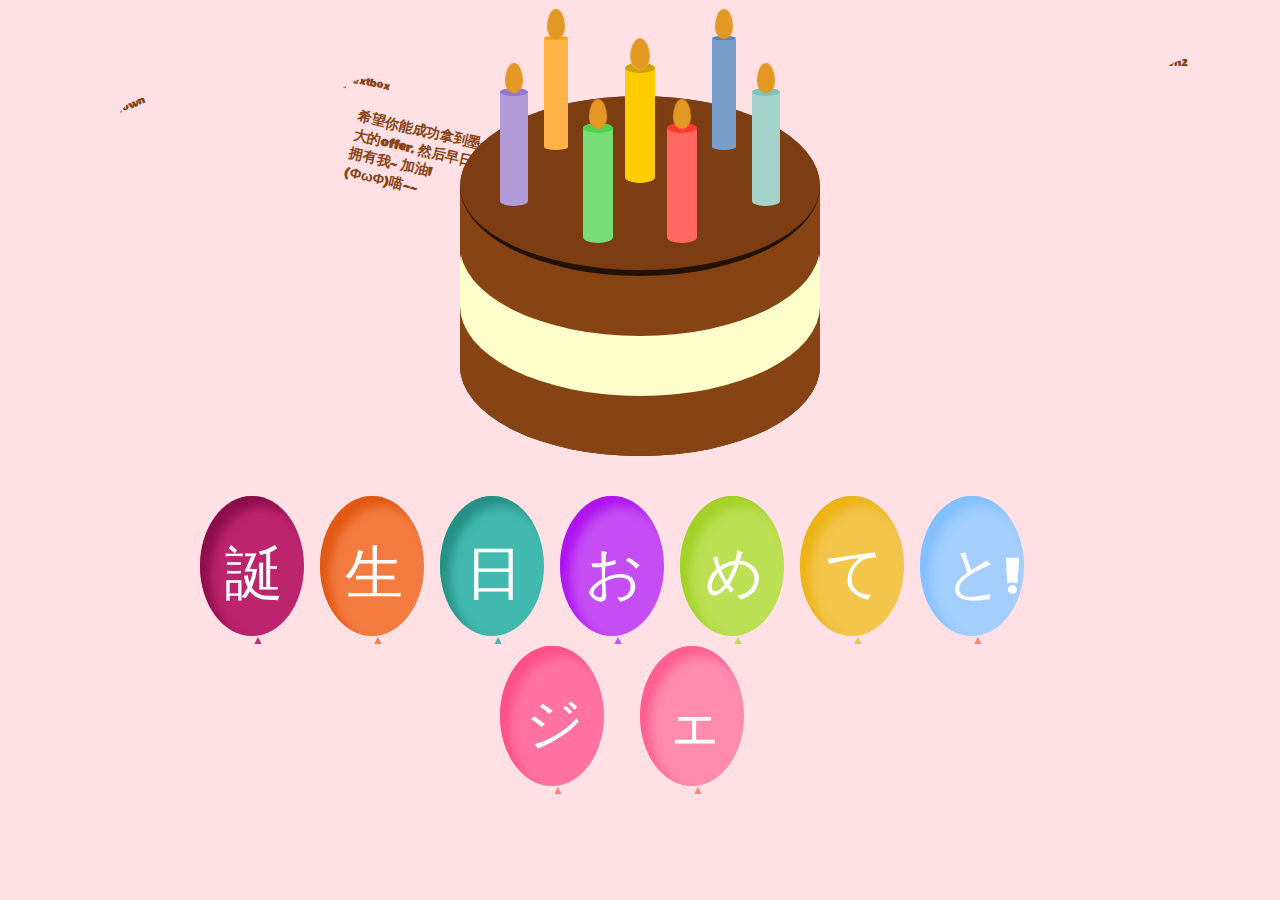
==== index.html @ 7bb0772f "1st" ====
<!DOCTYPE html>
<html >
<head>
  <meta charset="UTF-8">
  <title>Happy Birthday !!! </title>
    
</head>

<body>
  <html __fvdsurfcanyoninserted="1" class=" clickberry-extension clickberry-extension-standalone clickberry-extension clickberry-extension-standalone clickberry-extension clickberry-extension-standalone"><head>
        <meta charset="UTF-8">
        <style>
            /* If you can't see it just hit space in here*/
            body {
                font-family:'Wendy One', sans-serif;
            }
            
            body {
  background-image: -webkit-gradient(radial, 50% 50%, 0, 50% 50%, 100, color-stop(0%, #374566), color-stop(100%, #010203));
  background-image: -webkit-radial-gradient(#374566, #010203);
  background-image: -moz-radial-gradient(#374566, #010203);
  background-image: -o-radial-gradient(#374566, #010203);
  background-image: radial-gradient(#374566, #010203);
}
            span {
                text-transform: uppercase;
            }
            .containers {
                position: relative;
                text-align: center;
                color: black;
            }

            .image { 
               
              position: relative;  
            }

            h3 { 
               position: absolute;
               z-index: 6; 
               top: 10px; 
               left: 350px; 
               width: 10%; 
               -ms-transform: rotate(13deg);
               -webkit-transform: rotate(13deg);
               transform: rotate(13deg);
            }


            .diamond, .dia {
            position: absolute;
                margin: 0 auto;
                transform-origin: 50% 50%;
                overflow: hidden;
                width: 300px;
                height: 300px;
            }
            .diamond {
                position: absolute;
                z-index: 7;
                transform: rotate(45deg) translateY(-25px) translateX(-25px);
                top: 200px;
                left:1100px;
            }
            .diamond .dia {
                position: absolute;
                width: 380px;
                 height: 380px;
                transform: rotate(-45deg);
            }
            .diamond img {
                position: absolute;
                width: 100%;
                height: auto;
                bottom: -10px;
            }


            .container {
                width: 900px;
                height: 420px;
                padding: 10px;
                margin: 0 auto;
                position: relative;
            }
            .balloon {
                width: 738px;
                margin: 0;
                padding-top: 30px;
                position: relative;
            }
            .balloon > div {
                width: 104px;
                height: 140px;
                background: rgba(182, 15, 97, 0.9);
                border-radius: 0;
                border-radius: 80% 80% 80% 80%;
                margin: 0 auto;
                position: absolute;
                padding: 10px;
                box-shadow: inset 17px 7px 10px rgba(182, 15, 97, 0.9);
                -webkit-transform-origin: bottom center;
            }
            .balloon > div:nth-child(1) {
                background: rgba(182, 15, 97, 0.9);
                left: 0;
                box-shadow: inset 10px 10px 10px rgba(135, 11, 72, 0.9);
                -webkit-animation: balloon1 6s ease-in-out infinite;
                -moz-animation: balloon1 6s ease-in-out infinite;
                -o-animation: balloon1 6s ease-in-out infinite;
                animation: balloon1 6s ease-in-out infinite;
            }
            .balloon > div:nth-child(1):before {
                color: rgba(182, 15, 97, 0.9);
            }
            .balloon > div:nth-child(2) {
                background: rgba(242, 112, 45, 0.9);
                left: 120px;
                box-shadow: inset 10px 10px 10px rgba(222, 85, 14, 0.9);
                -webkit-animation: balloon2 6s ease-in-out infinite;
                -moz-animation: balloon2 6s ease-in-out infinite;
                -o-animation: balloon2 6s ease-in-out infinite;
                animation: balloon2 6s ease-in-out infinite;
            }
            .balloon > div:nth-child(2):before {
                color: rgba(242, 112, 45, 0.9);
            }
            .balloon > div:nth-child(3) {
                background: rgba(45, 181, 167, 0.9);
                left: 240px;
                box-shadow: inset 10px 10px 10px rgba(35, 140, 129, 0.9);
                -webkit-animation: balloon4 6s ease-in-out infinite;
                -moz-animation: balloon4 6s ease-in-out infinite;
                -o-animation: balloon4 6s ease-in-out infinite;
                animation: balloon4 6s ease-in-out infinite;
            }
            .balloon > div:nth-child(3):before {
                color: rgba(45, 181, 167, 0.9);
            }
            .balloon > div:nth-child(4) {
                background: rgba(190, 61, 244, 0.9);
                left: 360px;
                box-shadow: inset 10px 10px 10px rgba(173, 14, 240, 0.9);
                -webkit-animation: balloon1 5s ease-in-out infinite;
                -moz-animation: balloon1 5s ease-in-out infinite;
                -o-animation: balloon1 5s ease-in-out infinite;
                animation: balloon1 5s ease-in-out infinite;
            }
            .balloon > div:nth-child(4):before {
                color: rgba(190, 61, 244, 0.9);
            }
            .balloon > div:nth-child(5) {
                background: rgba(180, 224, 67, 0.9);
                left: 480px;
                box-shadow: inset 10px 10px 10px rgba(158, 206, 34, 0.9);
                -webkit-animation: balloon3 5s ease-in-out infinite;
                -moz-animation: balloon3 5s ease-in-out infinite;
                -o-animation: balloon3 5s ease-in-out infinite;
                animation: balloon3 5s ease-in-out infinite;
            }
            .balloon > div:nth-child(5):before {
                color: rgba(180, 224, 67, 0.9);
            }
            .balloon > div:nth-child(6) {
                background: rgba(242, 194, 58, 0.9);
                left: 600px;
                box-shadow: inset 10px 10px 10px rgba(234, 177, 15, 0.9);
                -webkit-animation: balloon2 3s ease-in-out infinite;
                -moz-animation: balloon2 3s ease-in-out infinite;
                -o-animation: balloon2 3s ease-in-out infinite;
                animation: balloon2 3s ease-in-out infinite;
            }
            .balloon > div:nth-child(6):before {
                color: rgba(242, 194, 58, 0.9);
            }
            
            .balloon > div:nth-child(7) {
                background: rgba(153, 204, 255, 0.9);
                left: 720px;
                box-shadow: inset 10px 10px 10px rgba(128, 191, 255, 0.9);
                -webkit-animation: balloon1 4s ease-in-out infinite;
                -moz-animation: balloon1 4s ease-in-out infinite;
                -o-animation: balloon1 4s ease-in-out infinite;
                animation: balloon1 4s ease-in-out infinite;
            }
            .balloon > div:nth-child(7):before {
                color: rgba(239, 124, 98, 0.9);
            }
            .balloon > div:nth-child(8) {
                background: rgba(255, 102, 153, 0.9);
                left: 300px;
                top: 180px;
                box-shadow: inset 10px 10px 10px rgba(255, 77, 136, 0.9);
                -webkit-animation: balloon2 6s ease-in-out infinite;
                -moz-animation: balloon2 6s ease-in-out infinite;
                -o-animation: balloon2 6s ease-in-out infinite;
                animation: balloon2 6s ease-in-out infinite;
            }
            .balloon > div:nth-child(8):before {
                color: rgba(239, 124, 98, 0.9);
            }
            .balloon > div:nth-child(9) {
                background: rgba(255, 102, 153, 0.7);
                left: 440px;
                top: 180px;
                box-shadow: inset 10px 10px 10px rgba(255, 77, 136, 0.7);
                -webkit-animation: balloon5 4s ease-in-out infinite;
                -moz-animation: balloon5 4s ease-in-out infinite;
                -o-animation: balloon5 4s ease-in-out infinite;
                animation: balloon5 4s ease-in-out infinite;
            }
            .balloon > div:nth-child(9):before {
                color: rgba(239, 124, 98, 0.9);
            }
            

            .balloon > div:before {
                color: rgba(182, 15, 97, 0.9);
                position: absolute;
                bottom: -11px;
                left: 52px;
                content:"▲";
                font-size: 1em;
            }
            span {
                font-size: 4.8em;
                color: white;
                position: relative;
                top: 30px;
                left: 50%;
                margin-left: -27px;
            }
            /*BALLOON 1 4*/
            @-webkit-keyframes balloon1 {
                0%, 100% {
                    -webkit-transform: translateY(0) rotate(-6deg);
                }
                50% {
                    -webkit-transform: translateY(-20px) rotate(8deg);
                }
            }
            @-moz-keyframes balloon1 {
                0%, 100% {
                    -moz-transform: translateY(0) rotate(-6deg);
                }
                50% {
                    -moz-transform: translateY(-20px) rotate(8deg);
                }
            }
            @-o-keyframes balloon1 {
                0%, 100% {
                    -o-transform: translateY(0) rotate(-6deg);
                }
                50% {
                    -o-transform: translateY(-20px) rotate(8deg);
                }
            }
            @keyframes balloon1 {
                0%, 100% {
                    transform: translateY(0) rotate(-6deg);
                }
                50% {
                    transform: translateY(-20px) rotate(8deg);
                }
            }
            /* BAllOON 2 5*/
            @-webkit-keyframes balloon2 {
                0%, 100% {
                    -webkit-transform: translateY(0) rotate(6eg);
                }
                50% {
                    -webkit-transform: translateY(-30px) rotate(-8deg);
                }
            }
            @-moz-keyframes balloon2 {
                0%, 100% {
                    -moz-transform: translateY(0) rotate(6deg);
                }
                50% {
                    -moz-transform: translateY(-30px) rotate(-8deg);
                }
            }
            @-o-keyframes balloon2 {
                0%, 100% {
                    -o-transform: translateY(0) rotate(6deg);
                }
                50% {
                    -o-transform: translateY(-30px) rotate(-8deg);
                }
            }
            @keyframes balloon2 {
                0%, 100% {
                    transform: translateY(0) rotate(6deg);
                }
                50% {
                    transform: translateY(-30px) rotate(-8deg);
                }
            }
            /* BAllOON 0*/
            @-webkit-keyframes balloon3 {
                0%, 100% {
                    -webkit-transform: translate(0, -10px) rotate(6eg);
                }
                50% {
                    -webkit-transform: translate(-20px, 30px) rotate(-8deg);
                }
            }
            @-moz-keyframes balloon3 {
                0%, 100% {
                    -moz-transform: translate(0, -10px) rotate(6eg);
                }
                50% {
                    -moz-transform: translate(-20px, 30px) rotate(-8deg);
                }
            }
            @-o-keyframes balloon3 {
                0%, 100% {
                    -o-transform: translate(0, -10px) rotate(6eg);
                }
                50% {
                    -o-transform: translate(-20px, 30px) rotate(-8deg);
                }
            }
            @keyframes balloon3 {
                0%, 100% {
                    transform: translate(0, -10px) rotate(6eg);
                }
                50% {
                    transform: translate(-20px, 30px) rotate(-8deg);
                }
            }
            /* BAllOON 3*/
            @-webkit-keyframes balloon4 {
                0%, 100% {
                    -webkit-transform: translate(10px, -10px) rotate(-8eg);
                }
                50% {
                    -webkit-transform: translate(-15px, 10px) rotate(10deg);
                }
            }
            @-moz-keyframes balloon4 {
                0%, 100% {
                    -moz-transform: translate(10px, -10px) rotate(-8eg);
                }
                50% {
                    -moz-transform: translate(-15px, 10px) rotate(10deg);
                }
            }
            @-o-keyframes balloon4 {
                0%, 100% {
                    -o-transform: translate(10px, -10px) rotate(-8eg);
                }
                50% {
                    -o-transform: translate(-15px, 10px) rotate(10deg);
                }
            }
            @keyframes balloon4 {
                0%, 100% {
                    transform: translate(10px, -10px) rotate(-8eg);
                }
                50% {
                    transform: translate(-15px, 10px) rotate(10deg);
                }
            }

            /* BAllOON 5*/
            @-webkit-keyframes balloon5 {
                0%, 100% {
                    -webkit-transform: translate(-10px, -20px) rotate(-8eg);
                }
                50% {
                    -webkit-transform: translate(-10px, 20px) rotate(10deg);
                }
            }
            @-moz-keyframes balloon5 {
                0%, 100% {
                    -moz-transform: translate(-10px, -20px) rotate(-8eg);
                }
                50% {
                    -moz-transform: translate(-10px, 20px) rotate(10deg);
                }
            }
            @-o-keyframes balloon5 {
                0%, 100% {
                    -o-transform: translate(-10px, -20px) rotate(-8eg);
                }
                50% {
                    -o-transform: translate(-10px, 20px) rotate(10deg);
                }
            }
            @keyframes balloon5 {
                0%, 100% {
                    transform: translate(-10px, -20px) rotate(-8eg);
                }
                50% {
                    transform: translate(-10px, 20px) rotate(10deg);
                }
            }

            h1 {
                position: relative;
                top: 200px;
                text-align: center;
                color: white;
                font-size: 3.5em;
            }

        </style>
        <script>
            window.open = function() {};
            window.print = function() {};
            // Support hover state for mobile.
            if (false) {
                window.ontouchstart = function() {};
            }
        </script>
        <script type="text/javascript" src="chrome-extension://bfbmjmiodbnnpllbbbfblcplfjjepjdn/js/injected.js"></script>
        <meta content="clickberry-extension-here">
        <meta content="clickberry-extension-here">
        <style type="text/css"></style>
        <style type="text/css"></style>
    <style type="text/css"></style><style type="text/css"></style><script type="text/javascript" src="chrome-extension://bfbmjmiodbnnpllbbbfblcplfjjepjdn/js/injected.js"></script><meta content="clickberry-extension-here"></head>
    
    <body>
        <link href="https://fonts.googleapis.com/css?family=Wendy+One" rel="stylesheet" type="text/css">
        <link rel="stylesheet" href="css/style.css">
                 

        <div class="image">

            <img style='position:absolute; 
                float:left; 
                z-index:5;
                border-radius: 50px; 
                height: 130px; 
                width: 200px; 
                margin-top: -10px;    
                margin-left: 320px;
                -ms-transform: rotate(10deg);
                -webkit-transform: rotate(10deg);
                transform: rotate(10deg);
                clear: left;
                ' 
                src="https://4.bp.blogspot.com/-lcECEazKzSg/VtCMVc2HOEI/AAAAAAAAekw/YWyxjv2UZEQ/s1600/saying%2Bnothing.jpeg" 
                alt="textbox">

            <h3>希望你能成功拿到墨大的offer, 然后早日拥有我~ 加油! (ΦωΦ)喵~~</h3>

        </div>


        <td style="position:relative;">

        <img style='float:right; 
                    position:absolute; 
                    /*border: 1px solid #ddd; */
                    border-radius: 128px; 
                    z-index:1;
                    height: 110px; 
                    width: 110px;
                    margin-top: -7px; 
                    margin-left: 110px;
                    -ms-transform: rotate(-20deg);
                    -webkit-transform: rotate(-20deg);
                    transform: rotate(-20deg);
                    clear: left;' 
                    src="http://bpic.588ku.com/element_origin_min_pic/16/06/13/22575ec4ac29b09.jpg" 
                    alt="crown">
        <img style='position:absolute; 
                    float:right; 
                    /*border: 1px solid #ddd; */
                    z-index:2;
                    border-radius: 128px; 
                    height: 250px; 
                    width: 250px; 
                    margin-top:60px;
                    margin-left: 110px;
                    -ms-transform: rotate(-30deg);
                    -webkit-transform: rotate(-30deg);
                    transform: rotate(-30deg);
                    clear: left;' 
                    src="https://i.pinimg.com/736x/05/91/fd/0591fdd8374b00d310d11d87c6150f88--excited-cat-beautiful-love.jpg" 
                    alt="cat1">

                    <img style='position:absolute; 
                        float:right; 
                        /*border: 1px solid #ddd; */                
                        border-radius: 128px; 
                        height: 150px; 
                        width: 150px; 
                        margin-top:-40px;
                        margin-left: 1130px;
                        clear: left;' 
                        src="http://img2.3png.com/f3f0940ca6dee9fcf8c673d49ffd4411321f.png" 
                        alt="crown2">
                    
        </td>

        <div class="part">
            <div class="diamond">
              <div class="dia">
                <img img style='position:absolute; 
                    float:left; 
                    /*border: 1px solid #ddd; */
                    z-index:3;
                    /*border-radius: 225px; */
                    /*height: 350px; 
                    width: 200px; */
                    /*margin-left: 100px;*/
                    /*-ms-transform: rotate(10deg);
                    -webkit-transform: rotate(10deg);
                    transform: rotate(10deg);*/
                    clear: left;
                    ' 
                    src="https://scontent-syd2-1.xx.fbcdn.net/v/t1.0-9/12924615_935450993237753_641711211105157154_n.jpg?oh=2b2a4ce96ff1579ea4700cb71c01c575&oe=5AA2719A" 
                    alt="jen1" width="320" height="316" />
              </div>
            </div>
        </div>

        <div class="pyro">
            <div class="before"></div>
            <div class="after"></div>
        </div>
        
        <div class='cake'>
            <div class='candles'></div>
        </div>
        
        <div class="container">
            <div class="balloon">
                <div><span>誕</span>
                </div>
                <div><span>生</span>
                </div>
                <div><span>日</span>
                </div>
                <div><span>お</span>
                </div>
                <div><span>め</span>
                </div>
                <div><span>て</span>
                </div>
                <div><span>と!</span>
                </div>
                <div><span>ジ</span>
                </div>
                <div><span>ェ</span>
                </div>
            </div>

        </div>
        <script>
            
        </script>
        <script>
            if (document.location.search.match(/type=embed/gi)) {
                window.parent.postMessage('resize', "*");
            }
        </script>
    
        <embed src="bg.mp3" autostart="true" loop="true" hidden="true">

</body></html>
  
  
</body>
</html>
---- css/style.css ----
body {
  margin: 0;
  padding: 0;
  background: #000;
  overflow: hidden;
}

.pyro > .before, .pyro > .after {
  position: absolute;
  width: 5px;
  height: 5px;
  border-radius: 50%;
  box-shadow: 0 0 #fff, 0 0 #fff, 0 0 #fff, 0 0 #fff, 0 0 #fff, 0 0 #fff, 0 0 #fff, 0 0 #fff, 0 0 #fff, 0 0 #fff, 0 0 #fff, 0 0 #fff, 0 0 #fff, 0 0 #fff, 0 0 #fff, 0 0 #fff, 0 0 #fff, 0 0 #fff, 0 0 #fff, 0 0 #fff, 0 0 #fff, 0 0 #fff, 0 0 #fff, 0 0 #fff, 0 0 #fff, 0 0 #fff, 0 0 #fff, 0 0 #fff, 0 0 #fff, 0 0 #fff, 0 0 #fff, 0 0 #fff, 0 0 #fff, 0 0 #fff, 0 0 #fff, 0 0 #fff, 0 0 #fff, 0 0 #fff, 0 0 #fff, 0 0 #fff, 0 0 #fff, 0 0 #fff, 0 0 #fff, 0 0 #fff, 0 0 #fff, 0 0 #fff, 0 0 #fff, 0 0 #fff, 0 0 #fff, 0 0 #fff, 0 0 #fff;
  -moz-animation: 1s bang ease-out infinite backwards, 1s gravity ease-in infinite backwards, 5s position linear infinite backwards;
  -webkit-animation: 1s bang ease-out infinite backwards, 1s gravity ease-in infinite backwards, 5s position linear infinite backwards;
  -o-animation: 1s bang ease-out infinite backwards, 1s gravity ease-in infinite backwards, 5s position linear infinite backwards;
  -ms-animation: 1s bang ease-out infinite backwards, 1s gravity ease-in infinite backwards, 5s position linear infinite backwards;
  animation: 1s bang ease-out infinite backwards, 1s gravity ease-in infinite backwards, 5s position linear infinite backwards;
}

.pyro > .after {
  -moz-animation-delay: 1.25s, 1.25s, 1.25s;
  -webkit-animation-delay: 1.25s, 1.25s, 1.25s;
  -o-animation-delay: 1.25s, 1.25s, 1.25s;
  -ms-animation-delay: 1.25s, 1.25s, 1.25s;
  animation-delay: 1.25s, 1.25s, 1.25s;
  -moz-animation-duration: 1.25s, 1.25s, 6.25s;
  -webkit-animation-duration: 1.25s, 1.25s, 6.25s;
  -o-animation-duration: 1.25s, 1.25s, 6.25s;
  -ms-animation-duration: 1.25s, 1.25s, 6.25s;
  animation-duration: 1.25s, 1.25s, 6.25s;
}

@-webkit-keyframes bang {
  to {
    box-shadow: -202px -75.66667px #00ffd0, -25px -238.66667px #e100ff, 119px -294.66667px #00ccff, -228px -2.66667px #00ff2f, -32px -168.66667px #ccff00, 53px 70.33333px #91ff00, -141px -100.66667px #00ff4d, -106px -32.66667px #0037ff, 145px -255.66667px #fff700, 179px -166.66667px #00ffaa, 225px -28.66667px #73ff00, -102px -151.66667px #2200ff, -164px -322.66667px #00ff09, 24px -354.66667px #00ffb7, 80px -134.66667px #11ff00, -169px -231.66667px #ff00bb, 129px -396.66667px #ffdd00, -212px -388.66667px #0059ff, -122px -52.66667px #f2ff00, 213px -80.66667px #1100ff, -73px 82.33333px #7300ff, 41px -384.66667px #dd00ff, -34px -38.66667px #002bff, -248px -133.66667px #1500ff, -218px -275.66667px #c8ff00, 213px -220.66667px #ff0062, -188px -362.66667px #ff00f2, 106px -268.66667px #ff0088, 25px 44.33333px #ff9900, 32px -70.66667px #00ff77, -109px -156.66667px #33ff00, -176px -337.66667px #44ff00, -43px -230.66667px #2600ff, -198px -12.66667px #0037ff, -94px -170.66667px #ff0022, 21px -181.66667px #7700ff, 67px 42.33333px #00ff3c, 158px 0.33333px #ff6f00, -58px -228.66667px #ff002f, -61px -287.66667px #009dff, 230px 55.33333px #ff0037, -131px -124.66667px #c8ff00, 147px -385.66667px #00ff84, 50px -286.66667px #0095ff, -240px 9.33333px #008cff, -220px -373.66667px #9900ff, 164px 29.33333px #a200ff, -130px -232.66667px #b700ff, 8px -281.66667px #0400ff, 78px -275.66667px #00ff2b, 161px -42.66667px #4d00ff;
  }
}
@-moz-keyframes bang {
  to {
    box-shadow: -202px -75.66667px #00ffd0, -25px -238.66667px #e100ff, 119px -294.66667px #00ccff, -228px -2.66667px #00ff2f, -32px -168.66667px #ccff00, 53px 70.33333px #91ff00, -141px -100.66667px #00ff4d, -106px -32.66667px #0037ff, 145px -255.66667px #fff700, 179px -166.66667px #00ffaa, 225px -28.66667px #73ff00, -102px -151.66667px #2200ff, -164px -322.66667px #00ff09, 24px -354.66667px #00ffb7, 80px -134.66667px #11ff00, -169px -231.66667px #ff00bb, 129px -396.66667px #ffdd00, -212px -388.66667px #0059ff, -122px -52.66667px #f2ff00, 213px -80.66667px #1100ff, -73px 82.33333px #7300ff, 41px -384.66667px #dd00ff, -34px -38.66667px #002bff, -248px -133.66667px #1500ff, -218px -275.66667px #c8ff00, 213px -220.66667px #ff0062, -188px -362.66667px #ff00f2, 106px -268.66667px #ff0088, 25px 44.33333px #ff9900, 32px -70.66667px #00ff77, -109px -156.66667px #33ff00, -176px -337.66667px #44ff00, -43px -230.66667px #2600ff, -198px -12.66667px #0037ff, -94px -170.66667px #ff0022, 21px -181.66667px #7700ff, 67px 42.33333px #00ff3c, 158px 0.33333px #ff6f00, -58px -228.66667px #ff002f, -61px -287.66667px #009dff, 230px 55.33333px #ff0037, -131px -124.66667px #c8ff00, 147px -385.66667px #00ff84, 50px -286.66667px #0095ff, -240px 9.33333px #008cff, -220px -373.66667px #9900ff, 164px 29.33333px #a200ff, -130px -232.66667px #b700ff, 8px -281.66667px #0400ff, 78px -275.66667px #00ff2b, 161px -42.66667px #4d00ff;
  }
}
@-o-keyframes bang {
  to {
    box-shadow: -202px -75.66667px #00ffd0, -25px -238.66667px #e100ff, 119px -294.66667px #00ccff, -228px -2.66667px #00ff2f, -32px -168.66667px #ccff00, 53px 70.33333px #91ff00, -141px -100.66667px #00ff4d, -106px -32.66667px #0037ff, 145px -255.66667px #fff700, 179px -166.66667px #00ffaa, 225px -28.66667px #73ff00, -102px -151.66667px #2200ff, -164px -322.66667px #00ff09, 24px -354.66667px #00ffb7, 80px -134.66667px #11ff00, -169px -231.66667px #ff00bb, 129px -396.66667px #ffdd00, -212px -388.66667px #0059ff, -122px -52.66667px #f2ff00, 213px -80.66667px #1100ff, -73px 82.33333px #7300ff, 41px -384.66667px #dd00ff, -34px -38.66667px #002bff, -248px -133.66667px #1500ff, -218px -275.66667px #c8ff00, 213px -220.66667px #ff0062, -188px -362.66667px #ff00f2, 106px -268.66667px #ff0088, 25px 44.33333px #ff9900, 32px -70.66667px #00ff77, -109px -156.66667px #33ff00, -176px -337.66667px #44ff00, -43px -230.66667px #2600ff, -198px -12.66667px #0037ff, -94px -170.66667px #ff0022, 21px -181.66667px #7700ff, 67px 42.33333px #00ff3c, 158px 0.33333px #ff6f00, -58px -228.66667px #ff002f, -61px -287.66667px #009dff, 230px 55.33333px #ff0037, -131px -124.66667px #c8ff00, 147px -385.66667px #00ff84, 50px -286.66667px #0095ff, -240px 9.33333px #008cff, -220px -373.66667px #9900ff, 164px 29.33333px #a200ff, -130px -232.66667px #b700ff, 8px -281.66667px #0400ff, 78px -275.66667px #00ff2b, 161px -42.66667px #4d00ff;
  }
}
@-ms-keyframes bang {
  to {
    box-shadow: -202px -75.66667px #00ffd0, -25px -238.66667px #e100ff, 119px -294.66667px #00ccff, -228px -2.66667px #00ff2f, -32px -168.66667px #ccff00, 53px 70.33333px #91ff00, -141px -100.66667px #00ff4d, -106px -32.66667px #0037ff, 145px -255.66667px #fff700, 179px -166.66667px #00ffaa, 225px -28.66667px #73ff00, -102px -151.66667px #2200ff, -164px -322.66667px #00ff09, 24px -354.66667px #00ffb7, 80px -134.66667px #11ff00, -169px -231.66667px #ff00bb, 129px -396.66667px #ffdd00, -212px -388.66667px #0059ff, -122px -52.66667px #f2ff00, 213px -80.66667px #1100ff, -73px 82.33333px #7300ff, 41px -384.66667px #dd00ff, -34px -38.66667px #002bff, -248px -133.66667px #1500ff, -218px -275.66667px #c8ff00, 213px -220.66667px #ff0062, -188px -362.66667px #ff00f2, 106px -268.66667px #ff0088, 25px 44.33333px #ff9900, 32px -70.66667px #00ff77, -109px -156.66667px #33ff00, -176px -337.66667px #44ff00, -43px -230.66667px #2600ff, -198px -12.66667px #0037ff, -94px -170.66667px #ff0022, 21px -181.66667px #7700ff, 67px 42.33333px #00ff3c, 158px 0.33333px #ff6f00, -58px -228.66667px #ff002f, -61px -287.66667px #009dff, 230px 55.33333px #ff0037, -131px -124.66667px #c8ff00, 147px -385.66667px #00ff84, 50px -286.66667px #0095ff, -240px 9.33333px #008cff, -220px -373.66667px #9900ff, 164px 29.33333px #a200ff, -130px -232.66667px #b700ff, 8px -281.66667px #0400ff, 78px -275.66667px #00ff2b, 161px -42.66667px #4d00ff;
  }
}
@keyframes bang {
  to {
    box-shadow: -202px -75.66667px #00ffd0, -25px -238.66667px #e100ff, 119px -294.66667px #00ccff, -228px -2.66667px #00ff2f, -32px -168.66667px #ccff00, 53px 70.33333px #91ff00, -141px -100.66667px #00ff4d, -106px -32.66667px #0037ff, 145px -255.66667px #fff700, 179px -166.66667px #00ffaa, 225px -28.66667px #73ff00, -102px -151.66667px #2200ff, -164px -322.66667px #00ff09, 24px -354.66667px #00ffb7, 80px -134.66667px #11ff00, -169px -231.66667px #ff00bb, 129px -396.66667px #ffdd00, -212px -388.66667px #0059ff, -122px -52.66667px #f2ff00, 213px -80.66667px #1100ff, -73px 82.33333px #7300ff, 41px -384.66667px #dd00ff, -34px -38.66667px #002bff, -248px -133.66667px #1500ff, -218px -275.66667px #c8ff00, 213px -220.66667px #ff0062, -188px -362.66667px #ff00f2, 106px -268.66667px #ff0088, 25px 44.33333px #ff9900, 32px -70.66667px #00ff77, -109px -156.66667px #33ff00, -176px -337.66667px #44ff00, -43px -230.66667px #2600ff, -198px -12.66667px #0037ff, -94px -170.66667px #ff0022, 21px -181.66667px #7700ff, 67px 42.33333px #00ff3c, 158px 0.33333px #ff6f00, -58px -228.66667px #ff002f, -61px -287.66667px #009dff, 230px 55.33333px #ff0037, -131px -124.66667px #c8ff00, 147px -385.66667px #00ff84, 50px -286.66667px #0095ff, -240px 9.33333px #008cff, -220px -373.66667px #9900ff, 164px 29.33333px #a200ff, -130px -232.66667px #b700ff, 8px -281.66667px #0400ff, 78px -275.66667px #00ff2b, 161px -42.66667px #4d00ff;
  }
}
@-webkit-keyframes gravity {
  to {
    transform: translateY(200px);
    -moz-transform: translateY(200px);
    -webkit-transform: translateY(200px);
    -o-transform: translateY(200px);
    -ms-transform: translateY(200px);
    opacity: 0;
  }
}
@-moz-keyframes gravity {
  to {
    transform: translateY(200px);
    -moz-transform: translateY(200px);
    -webkit-transform: translateY(200px);
    -o-transform: translateY(200px);
    -ms-transform: translateY(200px);
    opacity: 0;
  }
}
@-o-keyframes gravity {
  to {
    transform: translateY(200px);
    -moz-transform: translateY(200px);
    -webkit-transform: translateY(200px);
    -o-transform: translateY(200px);
    -ms-transform: translateY(200px);
    opacity: 0;
  }
}
@-ms-keyframes gravity {
  to {
    transform: translateY(200px);
    -moz-transform: translateY(200px);
    -webkit-transform: translateY(200px);
    -o-transform: translateY(200px);
    -ms-transform: translateY(200px);
    opacity: 0;
  }
}
@keyframes gravity {
  to {
    transform: translateY(200px);
    -moz-transform: translateY(200px);
    -webkit-transform: translateY(200px);
    -o-transform: translateY(200px);
    -ms-transform: translateY(200px);
    opacity: 0;
  }
}
@-webkit-keyframes position {
  0%, 19.9% {
    margin-top: 10%;
    margin-left: 40%;
  }
  20%, 39.9% {
    margin-top: 40%;
    margin-left: 30%;
  }
  40%, 59.9% {
    margin-top: 20%;
    margin-left: 70%;
  }
  60%, 79.9% {
    margin-top: 30%;
    margin-left: 20%;
  }
  80%, 99.9% {
    margin-top: 30%;
    margin-left: 80%;
  }
}
@-moz-keyframes position {
  0%, 19.9% {
    margin-top: 10%;
    margin-left: 40%;
  }
  20%, 39.9% {
    margin-top: 40%;
    margin-left: 30%;
  }
  40%, 59.9% {
    margin-top: 20%;
    margin-left: 70%;
  }
  60%, 79.9% {
    margin-top: 30%;
    margin-left: 20%;
  }
  80%, 99.9% {
    margin-top: 30%;
    margin-left: 80%;
  }
}
@-o-keyframes position {
  0%, 19.9% {
    margin-top: 10%;
    margin-left: 40%;
  }
  20%, 39.9% {
    margin-top: 40%;
    margin-left: 30%;
  }
  40%, 59.9% {
    margin-top: 20%;
    margin-left: 70%;
  }
  60%, 79.9% {
    margin-top: 30%;
    margin-left: 20%;
  }
  80%, 99.9% {
    margin-top: 30%;
    margin-left: 80%;
  }
}
@-ms-keyframes position {
  0%, 19.9% {
    margin-top: 10%;
    margin-left: 40%;
  }
  20%, 39.9% {
    margin-top: 40%;
    margin-left: 30%;
  }
  40%, 59.9% {
    margin-top: 20%;
    margin-left: 70%;
  }
  60%, 79.9% {
    margin-top: 30%;
    margin-left: 20%;
  }
  80%, 99.9% {
    margin-top: 30%;
    margin-left: 80%;
  }
}
@keyframes position {
  0%, 19.9% {
    margin-top: 10%;
    margin-left: 40%;
  }
  20%, 39.9% {
    margin-top: 40%;
    margin-left: 30%;
  }
  40%, 59.9% {
    margin-top: 20%;
    margin-left: 70%;
  }
  60%, 79.9% {
    margin-top: 30%;
    margin-left: 20%;
  }
  80%, 99.9% {
    margin-top: 30%;
    margin-left: 80%;
  }
}






@-webkit-keyframes flames {
  0% {
    height: 2.2em;
    -webkit-transform: rotate(0.5deg);
            transform: rotate(0.5deg);
    opacity: 0.8;
  }
  100% {
    height: 2.5em;
    -webkit-transform: rotate(-0.5deg);
            transform: rotate(-0.5deg);
    border-radius: 50% / 30%;
    border-top-right-radius: 50% 60%;
    border-top-left-radius: 50% 60%;
    opacity: 1;
  }
}
@keyframes flames {
  0% {
    height: 2.2em;
    -webkit-transform: rotate(0.5deg);
            transform: rotate(0.5deg);
    opacity: 0.8;
  }
  100% {
    height: 2.5em;
    -webkit-transform: rotate(-0.5deg);
            transform: rotate(-0.5deg);
    border-radius: 50% / 30%;
    border-top-right-radius: 50% 60%;
    border-top-left-radius: 50% 60%;
    opacity: 1;
  }
}
@-webkit-keyframes candles {
  0% {
    height: 10em;
    border-radius: 50% / 5%;
  }
  100% {
    height: 2em;
    border-radius: 50% / 25%;
  }
}
@keyframes candles {
  0% {
    height: 10em;
    border-radius: 50% / 5%;
  }
  100% {
    height: 2em;
    border-radius: 50% / 25%;
  }
}
*,
*::before,
*::after {
  box-sizing: border-box;
}

body {
  background: #ffe0e5;
  color: #864313;
  font-size: 12px;
}

p {
  text-align: center;
  padding: 2em;
  font-size: 16px;
}

a {
  color: inherit;
  background: #ffffcc;
  text-decoration: none;
}

.cake {
  height: 30em;
  width: 30em;
  margin: 8em auto 0;
  position: relative;
  border-radius: 100% / 50%;
  background: #7b3d11;
  border-bottom: 0.25em solid #2d1606;
}
.cake::before {
  content: '';
  position: absolute;
  top: 0;
  left: 0;
  right: 0;
  bottom: 0;
  height: 15em;
  border-radius: 50%;
  background: #7b3d11;
  border-bottom: 0.5em solid #221105;
  z-index: 10;
}
.cake::after {
  content: '';
  position: absolute;
  top: 5em;
  left: 0;
  right: 0;
  bottom: 0;
  height: 15em;
  border-radius: 50%;
  border-top-right-radius: 25%;
  border-top-left-radius: 25%;
  background: #864313;
  box-shadow: 0 5em 0 #ffffcc, 0 10em 0 #864313;
}

.candles {
  z-index: 20;
  position: absolute;
  padding: 0;
  margin: 0;
  height: 10em;
  width: 2.5em;
  position: absolute;
  bottom: 22.5em;
  left: 0;
  right: 0;
  margin: 0 auto;
  border-radius: 50% / 5%;
  -webkit-animation: candles 10s 2s 2 alternate;
          animation: candles 10s 2s 2 alternate;
  background: #ffcc00;
  box-shadow: -3.5em 5em 0 0 #77DD77, 3.5em 5em 0 0 #FF6961, -7em -2.5em 0 -3px #FFB347, 7em -2.5em 0 -3px #779ECB, -10.5em 2em 0 -1px #B19CD9, 10.5em 2em 0 -1px #A5D3CA;
}
.candles::before {
  content: '';
  position: absolute;
  top: 0;
  left: 0;
  right: 0;
  bottom: 0;
  height: 10px;
  border-radius: 50%;
  background: #cca300;
  box-shadow: -3.5em 5em 0 0 #4ed34e, 3.5em 5em 0 0 #ff392e, -7em -2.5em 0 -3px #ff9e14, 7em -2.5em 0 -3px #5284bd, -10.5em 2em 0 -1px #9477cb, 10.5em 2em 0 -1px #83c2b6;
}
.candles::after {
  content: '';
  position: absolute;
  top: -2em;
  right: 0;
  left: 0;
  margin: auto;
  border-radius: 50% / 40%;
  border-top-right-radius: 50% 60%;
  border-top-left-radius: 50% 60%;
  background: #E29822;
  height: 2.5em;
  width: 1.5em;
  -webkit-animation: flames 0.75s infinite alternate;
          animation: flames 0.75s infinite alternate;
  box-shadow: 0 0 0 1px #e8ad4f, -3.5em 5em 1px 0 #E29822, 3.5em 5em 1px 0 #E29822, -7em -2.5em 1px 0 #E29822, 7em -2.5em 1px 0 #E29822, -10.5em 2em 1px 0 #E29822, 10.5em 2em 1px 0 #E29822;
}



.diamond, .dia {
  margin: 0 auto;
  transform-origin: 50% 50%;
  overflow: hidden;
  width: 200px;
  height: 200px;
}
.diamond {
  transform: rotate(45deg) translateY(-25px) translateX(-25px);
}
.diamond .dia {
  width: 280px;
  height: 280px;
  transform: rotate(-45deg);
}
.diamond img {
  width: 100%;
  height: auto;
}
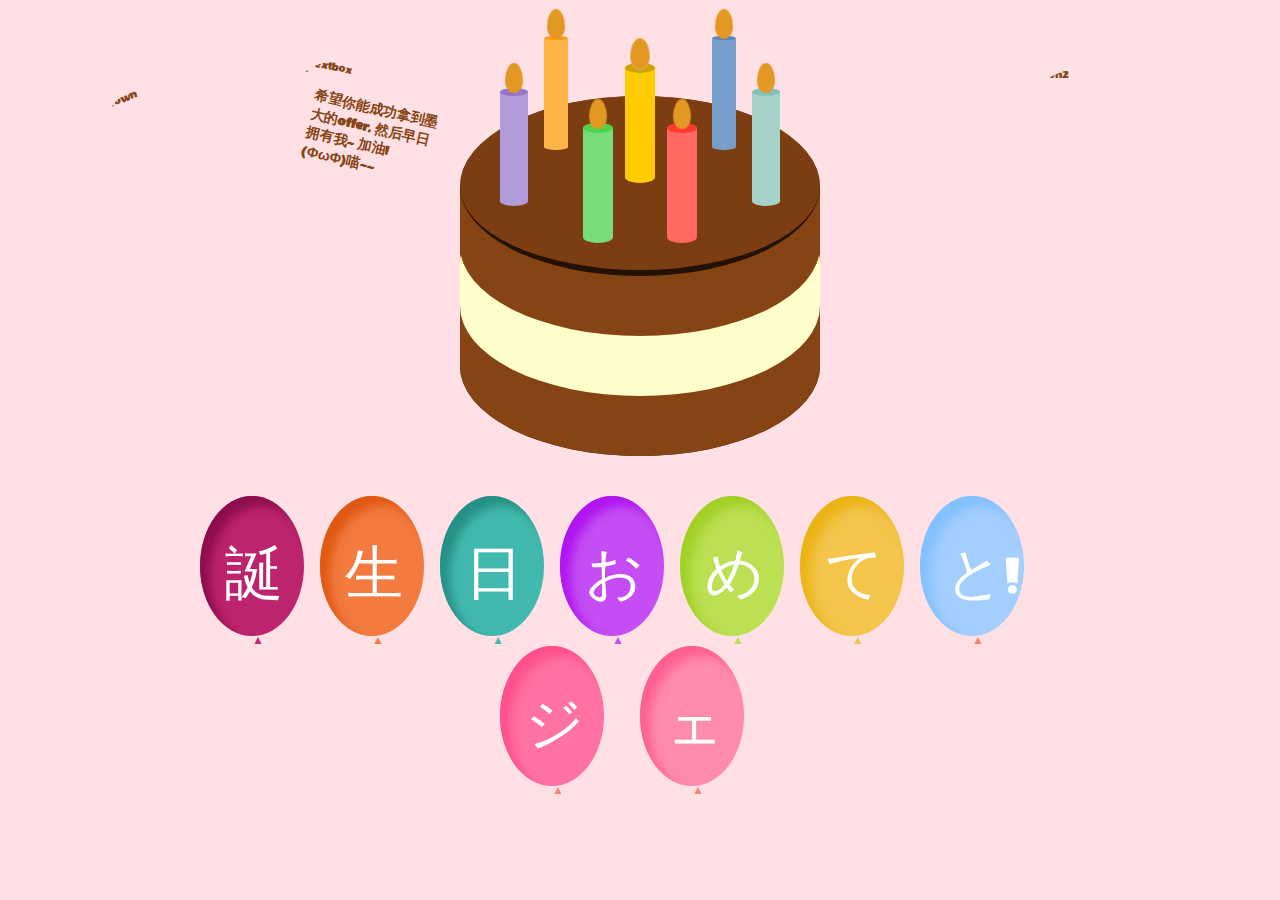
==== commit ffa4a7d9: "3rd" ====
--- a/index.html
+++ b/index.html
@@ -39,8 +39,8 @@
             h3 { 
                position: absolute;
                z-index: 6; 
-               top: 10px; 
-               left: 350px; 
+               top: -11px; 
+               left: 24%; 
                width: 10%; 
                -ms-transform: rotate(13deg);
                -webkit-transform: rotate(13deg);
@@ -60,8 +60,8 @@
                 position: absolute;
                 z-index: 7;
                 transform: rotate(45deg) translateY(-25px) translateX(-25px);
-                top: 200px;
-                left:1100px;
+                top: 25%;
+                left:77%;
             }
             .diamond .dia {
                 position: absolute;
@@ -435,8 +435,8 @@
                 border-radius: 50px; 
                 height: 130px; 
                 width: 200px; 
-                margin-top: -10px;    
-                margin-left: 320px;
+                margin-top: -2%;    
+                margin-left: 22%;
                 -ms-transform: rotate(10deg);
                 -webkit-transform: rotate(10deg);
                 transform: rotate(10deg);
@@ -459,14 +459,15 @@
                     z-index:1;
                     height: 110px; 
                     width: 110px;
-                    margin-top: -7px; 
-                    margin-left: 110px;
+                    margin-top: -1%; 
+                    margin-left: 8%;
                     -ms-transform: rotate(-20deg);
                     -webkit-transform: rotate(-20deg);
                     transform: rotate(-20deg);
                     clear: left;' 
                     src="http://bpic.588ku.com/element_origin_min_pic/16/06/13/22575ec4ac29b09.jpg" 
                     alt="crown">
+
         <img style='position:absolute; 
                     float:right; 
                     /*border: 1px solid #ddd; */
@@ -474,8 +475,8 @@
                     border-radius: 128px; 
                     height: 250px; 
                     width: 250px; 
-                    margin-top:60px;
-                    margin-left: 110px;
+                    margin-top: 4%;
+                    margin-left: 8%;
                     -ms-transform: rotate(-30deg);
                     -webkit-transform: rotate(-30deg);
                     transform: rotate(-30deg);
@@ -483,17 +484,17 @@
                     src="https://i.pinimg.com/736x/05/91/fd/0591fdd8374b00d310d11d87c6150f88--excited-cat-beautiful-love.jpg" 
                     alt="cat1">
 
-                    <img style='position:absolute; 
-                        float:right; 
-                        /*border: 1px solid #ddd; */                
-                        border-radius: 128px; 
-                        height: 150px; 
-                        width: 150px; 
-                        margin-top:-40px;
-                        margin-left: 1130px;
-                        clear: left;' 
-                        src="http://img2.3png.com/f3f0940ca6dee9fcf8c673d49ffd4411321f.png" 
-                        alt="crown2">
+        <img style='position:absolute; 
+                    float:right; 
+                    /*border: 1px solid #ddd; */                
+                    border-radius: 128px; 
+                    height: 150px; 
+                    width: 150px; 
+                    margin-top:-2.2%;
+                    margin-left: 79%;
+                    clear: left;' 
+                    src="http://img2.3png.com/f3f0940ca6dee9fcf8c673d49ffd4411321f.png" 
+                    alt="crown2">
                     
         </td>
 
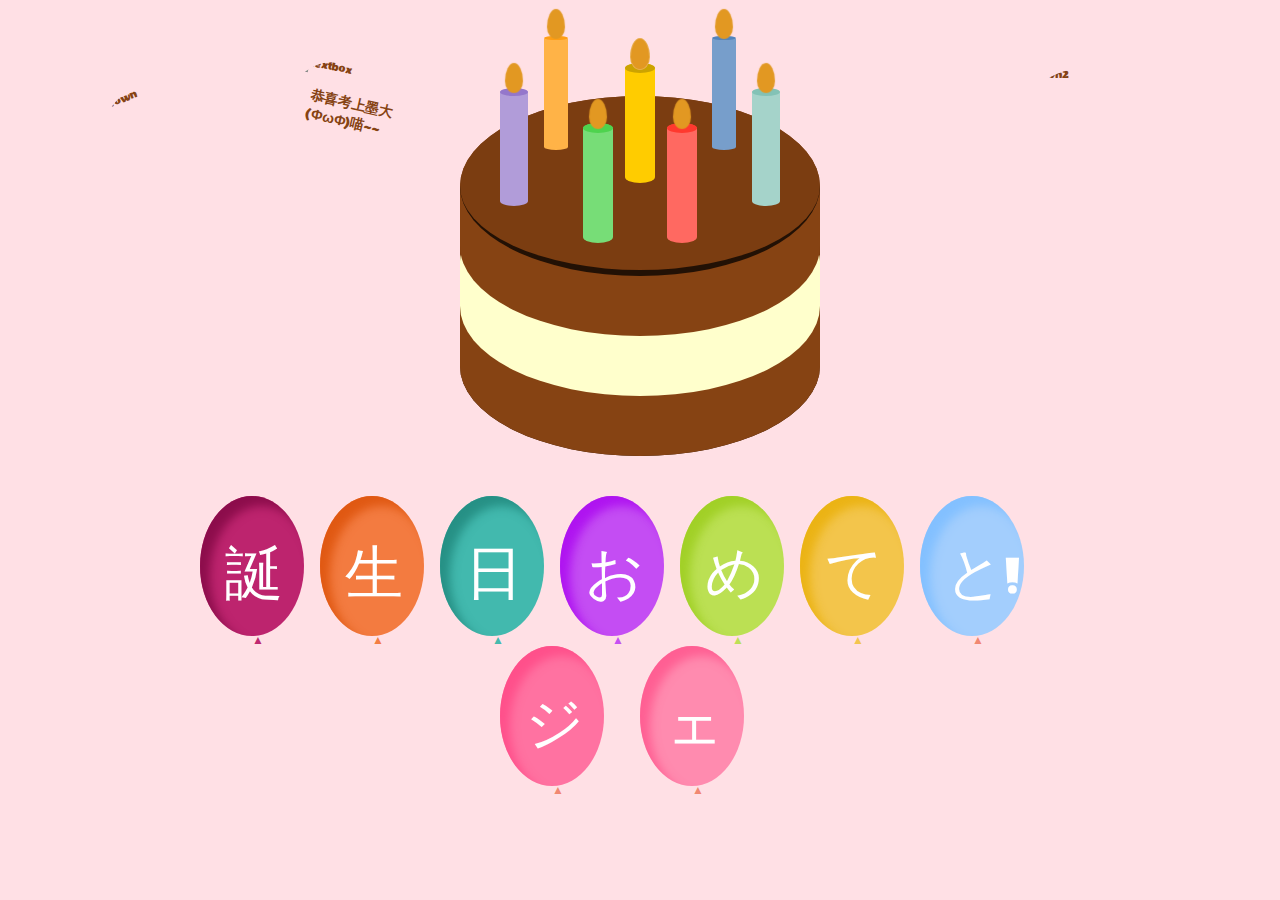
==== commit f556e342: "Update index.html" ====
--- a/index.html
+++ b/index.html
@@ -445,7 +445,7 @@
                 src="https://4.bp.blogspot.com/-lcECEazKzSg/VtCMVc2HOEI/AAAAAAAAekw/YWyxjv2UZEQ/s1600/saying%2Bnothing.jpeg" 
                 alt="textbox">
 
-            <h3>希望你能成功拿到墨大的offer, 然后早日拥有我~ 加油! (ΦωΦ)喵~~</h3>
+            <h3> 恭喜考上墨大 (ΦωΦ)喵~~</h3>
 
         </div>
 
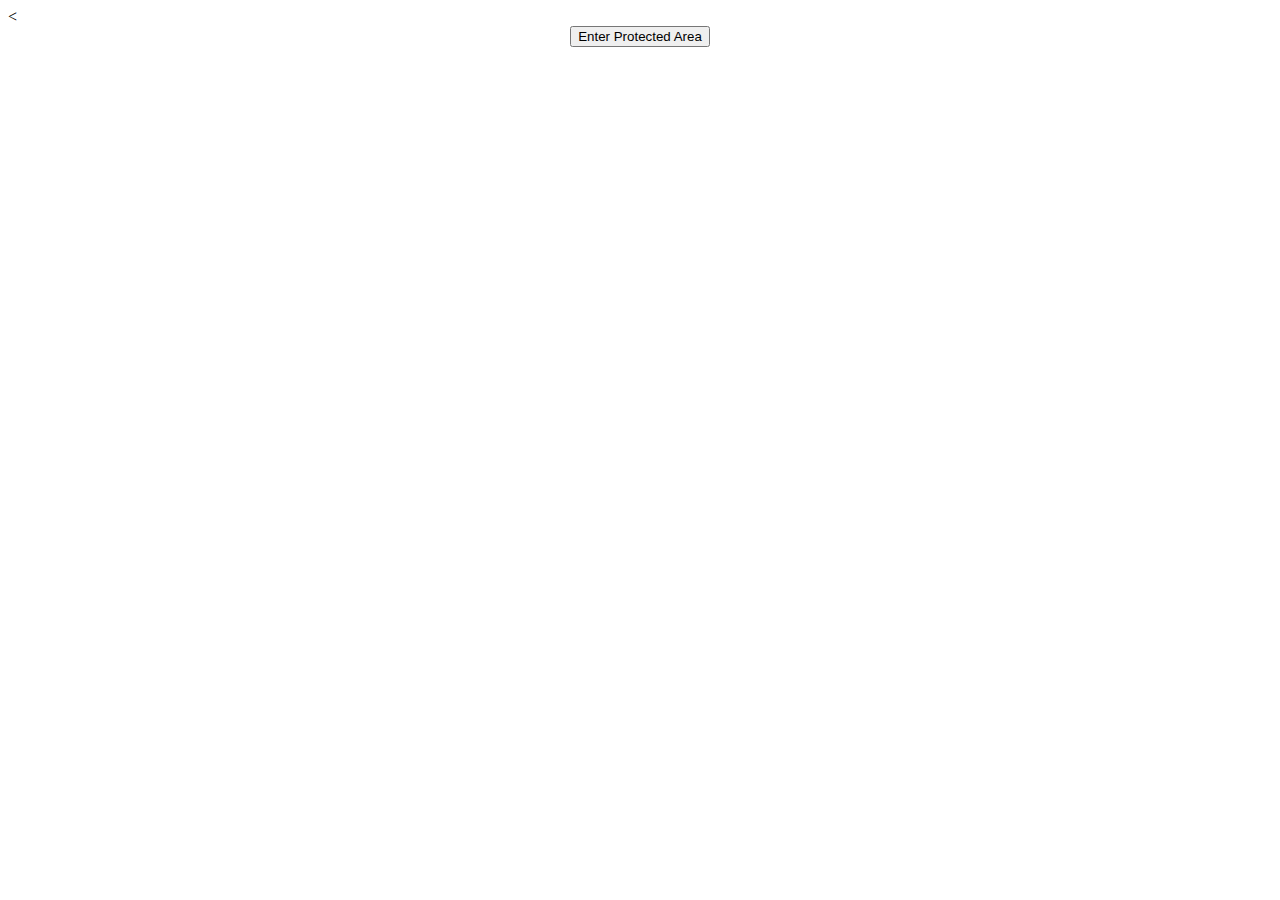
==== commit 37cac509: "Add files via upload" ====
--- a/index.html
+++ b/index.html
@@ -1,570 +1,34 @@
-<!DOCTYPE html>
-<html >
-<head>
-  <meta charset="UTF-8">
-  <title>Happy Birthday !!! </title>
-    
-</head>
-
-<body>
-  <html __fvdsurfcanyoninserted="1" class=" clickberry-extension clickberry-extension-standalone clickberry-extension clickberry-extension-standalone clickberry-extension clickberry-extension-standalone"><head>
-        <meta charset="UTF-8">
-        <style>
-            /* If you can't see it just hit space in here*/
-            body {
-                font-family:'Wendy One', sans-serif;
-            }
-            
-            body {
-  background-image: -webkit-gradient(radial, 50% 50%, 0, 50% 50%, 100, color-stop(0%, #374566), color-stop(100%, #010203));
-  background-image: -webkit-radial-gradient(#374566, #010203);
-  background-image: -moz-radial-gradient(#374566, #010203);
-  background-image: -o-radial-gradient(#374566, #010203);
-  background-image: radial-gradient(#374566, #010203);
-}
-            span {
-                text-transform: uppercase;
-            }
-            .containers {
-                position: relative;
-                text-align: center;
-                color: black;
-            }
-
-            .image { 
-               
-              position: relative;  
-            }
-
-            h3 { 
-               position: absolute;
-               z-index: 6; 
-               top: -11px; 
-               left: 24%; 
-               width: 10%; 
-               -ms-transform: rotate(13deg);
-               -webkit-transform: rotate(13deg);
-               transform: rotate(13deg);
-            }
-
-
-            .diamond, .dia {
-            position: absolute;
-                margin: 0 auto;
-                transform-origin: 50% 50%;
-                overflow: hidden;
-                width: 300px;
-                height: 300px;
-            }
-            .diamond {
-                position: absolute;
-                z-index: 7;
-                transform: rotate(45deg) translateY(-25px) translateX(-25px);
-                top: 25%;
-                left:77%;
-            }
-            .diamond .dia {
-                position: absolute;
-                width: 380px;
-                 height: 380px;
-                transform: rotate(-45deg);
-            }
-            .diamond img {
-                position: absolute;
-                width: 100%;
-                height: auto;
-                bottom: -10px;
-            }
-
-
-            .container {
-                width: 900px;
-                height: 420px;
-                padding: 10px;
-                margin: 0 auto;
-                position: relative;
-            }
-            .balloon {
-                width: 738px;
-                margin: 0;
-                padding-top: 30px;
-                position: relative;
-            }
-            .balloon > div {
-                width: 104px;
-                height: 140px;
-                background: rgba(182, 15, 97, 0.9);
-                border-radius: 0;
-                border-radius: 80% 80% 80% 80%;
-                margin: 0 auto;
-                position: absolute;
-                padding: 10px;
-                box-shadow: inset 17px 7px 10px rgba(182, 15, 97, 0.9);
-                -webkit-transform-origin: bottom center;
-            }
-            .balloon > div:nth-child(1) {
-                background: rgba(182, 15, 97, 0.9);
-                left: 0;
-                box-shadow: inset 10px 10px 10px rgba(135, 11, 72, 0.9);
-                -webkit-animation: balloon1 6s ease-in-out infinite;
-                -moz-animation: balloon1 6s ease-in-out infinite;
-                -o-animation: balloon1 6s ease-in-out infinite;
-                animation: balloon1 6s ease-in-out infinite;
-            }
-            .balloon > div:nth-child(1):before {
-                color: rgba(182, 15, 97, 0.9);
-            }
-            .balloon > div:nth-child(2) {
-                background: rgba(242, 112, 45, 0.9);
-                left: 120px;
-                box-shadow: inset 10px 10px 10px rgba(222, 85, 14, 0.9);
-                -webkit-animation: balloon2 6s ease-in-out infinite;
-                -moz-animation: balloon2 6s ease-in-out infinite;
-                -o-animation: balloon2 6s ease-in-out infinite;
-                animation: balloon2 6s ease-in-out infinite;
-            }
-            .balloon > div:nth-child(2):before {
-                color: rgba(242, 112, 45, 0.9);
-            }
-            .balloon > div:nth-child(3) {
-                background: rgba(45, 181, 167, 0.9);
-                left: 240px;
-                box-shadow: inset 10px 10px 10px rgba(35, 140, 129, 0.9);
-                -webkit-animation: balloon4 6s ease-in-out infinite;
-                -moz-animation: balloon4 6s ease-in-out infinite;
-                -o-animation: balloon4 6s ease-in-out infinite;
-                animation: balloon4 6s ease-in-out infinite;
-            }
-            .balloon > div:nth-child(3):before {
-                color: rgba(45, 181, 167, 0.9);
-            }
-            .balloon > div:nth-child(4) {
-                background: rgba(190, 61, 244, 0.9);
-                left: 360px;
-                box-shadow: inset 10px 10px 10px rgba(173, 14, 240, 0.9);
-                -webkit-animation: balloon1 5s ease-in-out infinite;
-                -moz-animation: balloon1 5s ease-in-out infinite;
-                -o-animation: balloon1 5s ease-in-out infinite;
-                animation: balloon1 5s ease-in-out infinite;
-            }
-            .balloon > div:nth-child(4):before {
-                color: rgba(190, 61, 244, 0.9);
-            }
-            .balloon > div:nth-child(5) {
-                background: rgba(180, 224, 67, 0.9);
-                left: 480px;
-                box-shadow: inset 10px 10px 10px rgba(158, 206, 34, 0.9);
-                -webkit-animation: balloon3 5s ease-in-out infinite;
-                -moz-animation: balloon3 5s ease-in-out infinite;
-                -o-animation: balloon3 5s ease-in-out infinite;
-                animation: balloon3 5s ease-in-out infinite;
-            }
-            .balloon > div:nth-child(5):before {
-                color: rgba(180, 224, 67, 0.9);
-            }
-            .balloon > div:nth-child(6) {
-                background: rgba(242, 194, 58, 0.9);
-                left: 600px;
-                box-shadow: inset 10px 10px 10px rgba(234, 177, 15, 0.9);
-                -webkit-animation: balloon2 3s ease-in-out infinite;
-                -moz-animation: balloon2 3s ease-in-out infinite;
-                -o-animation: balloon2 3s ease-in-out infinite;
-                animation: balloon2 3s ease-in-out infinite;
-            }
-            .balloon > div:nth-child(6):before {
-                color: rgba(242, 194, 58, 0.9);
-            }
-            
-            .balloon > div:nth-child(7) {
-                background: rgba(153, 204, 255, 0.9);
-                left: 720px;
-                box-shadow: inset 10px 10px 10px rgba(128, 191, 255, 0.9);
-                -webkit-animation: balloon1 4s ease-in-out infinite;
-                -moz-animation: balloon1 4s ease-in-out infinite;
-                -o-animation: balloon1 4s ease-in-out infinite;
-                animation: balloon1 4s ease-in-out infinite;
-            }
-            .balloon > div:nth-child(7):before {
-                color: rgba(239, 124, 98, 0.9);
-            }
-            .balloon > div:nth-child(8) {
-                background: rgba(255, 102, 153, 0.9);
-                left: 300px;
-                top: 180px;
-                box-shadow: inset 10px 10px 10px rgba(255, 77, 136, 0.9);
-                -webkit-animation: balloon2 6s ease-in-out infinite;
-                -moz-animation: balloon2 6s ease-in-out infinite;
-                -o-animation: balloon2 6s ease-in-out infinite;
-                animation: balloon2 6s ease-in-out infinite;
-            }
-            .balloon > div:nth-child(8):before {
-                color: rgba(239, 124, 98, 0.9);
-            }
-            .balloon > div:nth-child(9) {
-                background: rgba(255, 102, 153, 0.7);
-                left: 440px;
-                top: 180px;
-                box-shadow: inset 10px 10px 10px rgba(255, 77, 136, 0.7);
-                -webkit-animation: balloon5 4s ease-in-out infinite;
-                -moz-animation: balloon5 4s ease-in-out infinite;
-                -o-animation: balloon5 4s ease-in-out infinite;
-                animation: balloon5 4s ease-in-out infinite;
-            }
-            .balloon > div:nth-child(9):before {
-                color: rgba(239, 124, 98, 0.9);
-            }
-            
-
-            .balloon > div:before {
-                color: rgba(182, 15, 97, 0.9);
-                position: absolute;
-                bottom: -11px;
-                left: 52px;
-                content:"▲";
-                font-size: 1em;
-            }
-            span {
-                font-size: 4.8em;
-                color: white;
-                position: relative;
-                top: 30px;
-                left: 50%;
-                margin-left: -27px;
-            }
-            /*BALLOON 1 4*/
-            @-webkit-keyframes balloon1 {
-                0%, 100% {
-                    -webkit-transform: translateY(0) rotate(-6deg);
-                }
-                50% {
-                    -webkit-transform: translateY(-20px) rotate(8deg);
-                }
-            }
-            @-moz-keyframes balloon1 {
-                0%, 100% {
-                    -moz-transform: translateY(0) rotate(-6deg);
-                }
-                50% {
-                    -moz-transform: translateY(-20px) rotate(8deg);
-                }
-            }
-            @-o-keyframes balloon1 {
-                0%, 100% {
-                    -o-transform: translateY(0) rotate(-6deg);
-                }
-                50% {
-                    -o-transform: translateY(-20px) rotate(8deg);
-                }
-            }
-            @keyframes balloon1 {
-                0%, 100% {
-                    transform: translateY(0) rotate(-6deg);
-                }
-                50% {
-                    transform: translateY(-20px) rotate(8deg);
-                }
-            }
-            /* BAllOON 2 5*/
-            @-webkit-keyframes balloon2 {
-                0%, 100% {
-                    -webkit-transform: translateY(0) rotate(6eg);
-                }
-                50% {
-                    -webkit-transform: translateY(-30px) rotate(-8deg);
-                }
-            }
-            @-moz-keyframes balloon2 {
-                0%, 100% {
-                    -moz-transform: translateY(0) rotate(6deg);
-                }
-                50% {
-                    -moz-transform: translateY(-30px) rotate(-8deg);
-                }
-            }
-            @-o-keyframes balloon2 {
-                0%, 100% {
-                    -o-transform: translateY(0) rotate(6deg);
-                }
-                50% {
-                    -o-transform: translateY(-30px) rotate(-8deg);
-                }
-            }
-            @keyframes balloon2 {
-                0%, 100% {
-                    transform: translateY(0) rotate(6deg);
-                }
-                50% {
-                    transform: translateY(-30px) rotate(-8deg);
-                }
-            }
-            /* BAllOON 0*/
-            @-webkit-keyframes balloon3 {
-                0%, 100% {
-                    -webkit-transform: translate(0, -10px) rotate(6eg);
-                }
-                50% {
-                    -webkit-transform: translate(-20px, 30px) rotate(-8deg);
-                }
-            }
-            @-moz-keyframes balloon3 {
-                0%, 100% {
-                    -moz-transform: translate(0, -10px) rotate(6eg);
-                }
-                50% {
-                    -moz-transform: translate(-20px, 30px) rotate(-8deg);
-                }
-            }
-            @-o-keyframes balloon3 {
-                0%, 100% {
-                    -o-transform: translate(0, -10px) rotate(6eg);
-                }
-                50% {
-                    -o-transform: translate(-20px, 30px) rotate(-8deg);
-                }
-            }
-            @keyframes balloon3 {
-                0%, 100% {
-                    transform: translate(0, -10px) rotate(6eg);
-                }
-                50% {
-                    transform: translate(-20px, 30px) rotate(-8deg);
-                }
-            }
-            /* BAllOON 3*/
-            @-webkit-keyframes balloon4 {
-                0%, 100% {
-                    -webkit-transform: translate(10px, -10px) rotate(-8eg);
-                }
-                50% {
-                    -webkit-transform: translate(-15px, 10px) rotate(10deg);
-                }
-            }
-            @-moz-keyframes balloon4 {
-                0%, 100% {
-                    -moz-transform: translate(10px, -10px) rotate(-8eg);
-                }
-                50% {
-                    -moz-transform: translate(-15px, 10px) rotate(10deg);
-                }
-            }
-            @-o-keyframes balloon4 {
-                0%, 100% {
-                    -o-transform: translate(10px, -10px) rotate(-8eg);
-                }
-                50% {
-                    -o-transform: translate(-15px, 10px) rotate(10deg);
-                }
-            }
-            @keyframes balloon4 {
-                0%, 100% {
-                    transform: translate(10px, -10px) rotate(-8eg);
-                }
-                50% {
-                    transform: translate(-15px, 10px) rotate(10deg);
-                }
-            }
-
-            /* BAllOON 5*/
-            @-webkit-keyframes balloon5 {
-                0%, 100% {
-                    -webkit-transform: translate(-10px, -20px) rotate(-8eg);
-                }
-                50% {
-                    -webkit-transform: translate(-10px, 20px) rotate(10deg);
-                }
-            }
-            @-moz-keyframes balloon5 {
-                0%, 100% {
-                    -moz-transform: translate(-10px, -20px) rotate(-8eg);
-                }
-                50% {
-                    -moz-transform: translate(-10px, 20px) rotate(10deg);
-                }
-            }
-            @-o-keyframes balloon5 {
-                0%, 100% {
-                    -o-transform: translate(-10px, -20px) rotate(-8eg);
-                }
-                50% {
-                    -o-transform: translate(-10px, 20px) rotate(10deg);
-                }
-            }
-            @keyframes balloon5 {
-                0%, 100% {
-                    transform: translate(-10px, -20px) rotate(-8eg);
-                }
-                50% {
-                    transform: translate(-10px, 20px) rotate(10deg);
-                }
-            }
-
-            h1 {
-                position: relative;
-                top: 200px;
-                text-align: center;
-                color: white;
-                font-size: 3.5em;
-            }
-
-        </style>
-        <script>
-            window.open = function() {};
-            window.print = function() {};
-            // Support hover state for mobile.
-            if (false) {
-                window.ontouchstart = function() {};
-            }
-        </script>
-        <script type="text/javascript" src="chrome-extension://bfbmjmiodbnnpllbbbfblcplfjjepjdn/js/injected.js"></script>
-        <meta content="clickberry-extension-here">
-        <meta content="clickberry-extension-here">
-        <style type="text/css"></style>
-        <style type="text/css"></style>
-    <style type="text/css"></style><style type="text/css"></style><script type="text/javascript" src="chrome-extension://bfbmjmiodbnnpllbbbfblcplfjjepjdn/js/injected.js"></script><meta content="clickberry-extension-here"></head>
-    
-    <body>
-        <link href="https://fonts.googleapis.com/css?family=Wendy+One" rel="stylesheet" type="text/css">
-        <link rel="stylesheet" href="css/style.css">
-                 
-
-        <div class="image">
-
-            <img style='position:absolute; 
-                float:left; 
-                z-index:5;
-                border-radius: 50px; 
-                height: 130px; 
-                width: 200px; 
-                margin-top: -2%;    
-                margin-left: 22%;
-                -ms-transform: rotate(10deg);
-                -webkit-transform: rotate(10deg);
-                transform: rotate(10deg);
-                clear: left;
-                ' 
-                src="https://4.bp.blogspot.com/-lcECEazKzSg/VtCMVc2HOEI/AAAAAAAAekw/YWyxjv2UZEQ/s1600/saying%2Bnothing.jpeg" 
-                alt="textbox">
-
-            <h3> 恭喜考上墨大 (ΦωΦ)喵~~</h3>
-
-        </div>
-
-
-        <td style="position:relative;">
-
-        <img style='float:right; 
-                    position:absolute; 
-                    /*border: 1px solid #ddd; */
-                    border-radius: 128px; 
-                    z-index:1;
-                    height: 110px; 
-                    width: 110px;
-                    margin-top: -1%; 
-                    margin-left: 8%;
-                    -ms-transform: rotate(-20deg);
-                    -webkit-transform: rotate(-20deg);
-                    transform: rotate(-20deg);
-                    clear: left;' 
-                    src="http://bpic.588ku.com/element_origin_min_pic/16/06/13/22575ec4ac29b09.jpg" 
-                    alt="crown">
-
-        <img style='position:absolute; 
-                    float:right; 
-                    /*border: 1px solid #ddd; */
-                    z-index:2;
-                    border-radius: 128px; 
-                    height: 250px; 
-                    width: 250px; 
-                    margin-top: 4%;
-                    margin-left: 8%;
-                    -ms-transform: rotate(-30deg);
-                    -webkit-transform: rotate(-30deg);
-                    transform: rotate(-30deg);
-                    clear: left;' 
-                    src="https://i.pinimg.com/736x/05/91/fd/0591fdd8374b00d310d11d87c6150f88--excited-cat-beautiful-love.jpg" 
-                    alt="cat1">
-
-        <img style='position:absolute; 
-                    float:right; 
-                    /*border: 1px solid #ddd; */                
-                    border-radius: 128px; 
-                    height: 150px; 
-                    width: 150px; 
-                    margin-top:-2.2%;
-                    margin-left: 79%;
-                    clear: left;' 
-                    src="http://img2.3png.com/f3f0940ca6dee9fcf8c673d49ffd4411321f.png" 
-                    alt="crown2">
-                    
-        </td>
-
-        <div class="part">
-            <div class="diamond">
-              <div class="dia">
-                <img img style='position:absolute; 
-                    float:left; 
-                    /*border: 1px solid #ddd; */
-                    z-index:3;
-                    /*border-radius: 225px; */
-                    /*height: 350px; 
-                    width: 200px; */
-                    /*margin-left: 100px;*/
-                    /*-ms-transform: rotate(10deg);
-                    -webkit-transform: rotate(10deg);
-                    transform: rotate(10deg);*/
-                    clear: left;
-                    ' 
-                    src="https://scontent-syd2-1.xx.fbcdn.net/v/t1.0-9/12924615_935450993237753_641711211105157154_n.jpg?oh=2b2a4ce96ff1579ea4700cb71c01c575&oe=5AA2719A" 
-                    alt="jen1" width="320" height="316" />
-              </div>
-            </div>
-        </div>
-
-        <div class="pyro">
-            <div class="before"></div>
-            <div class="after"></div>
-        </div>
-        
-        <div class='cake'>
-            <div class='candles'></div>
-        </div>
-        
-        <div class="container">
-            <div class="balloon">
-                <div><span>誕</span>
-                </div>
-                <div><span>生</span>
-                </div>
-                <div><span>日</span>
-                </div>
-                <div><span>お</span>
-                </div>
-                <div><span>め</span>
-                </div>
-                <div><span>て</span>
-                </div>
-                <div><span>と!</span>
-                </div>
-                <div><span>ジ</span>
-                </div>
-                <div><span>ェ</span>
-                </div>
-            </div>
-
-        </div>
-        <script>
-            
-        </script>
-        <script>
-            if (document.location.search.match(/type=embed/gi)) {
-                window.parent.postMessage('resize', "*");
-            }
-        </script>
-    
-        <embed src="bg.mp3" autostart="true" loop="true" hidden="true">
-
-</body></html>
-  
-  
-</body>
-</html>
+<!DOCTYPE html>
+<html>
+<head>
+    <title>Login page</title>
+</head>
+<body>
+<    <SCRIPT>
+        function passWord() {
+        var testV = 1;
+        var pass1 = prompt('Please Enter Your Password (hint: password is your birthday(xxxx))',' ');
+        while (testV < 3) {
+        if (!pass1) 
+        history.go(-1);
+        if (pass1.toLowerCase() == "0912") {
+        alert('You Got it Right!');
+        window.open('homepage.html');
+        break;
+        } 
+        testV+=1;
+        var pass1 = 
+        prompt('Access Denied - Password Incorrect, Please Try Again.','Password');
+        }
+        if (pass1.toLowerCase()!="password" & testV ==3) 
+        history.go(-1);
+        return " ";
+        } 
+    </SCRIPT>
+    <CENTER>
+        <FORM>
+            <input type="button" value="Enter Protected Area" onClick="passWord()">
+        </FORM>
+    </CENTER>
+</body>
+</html>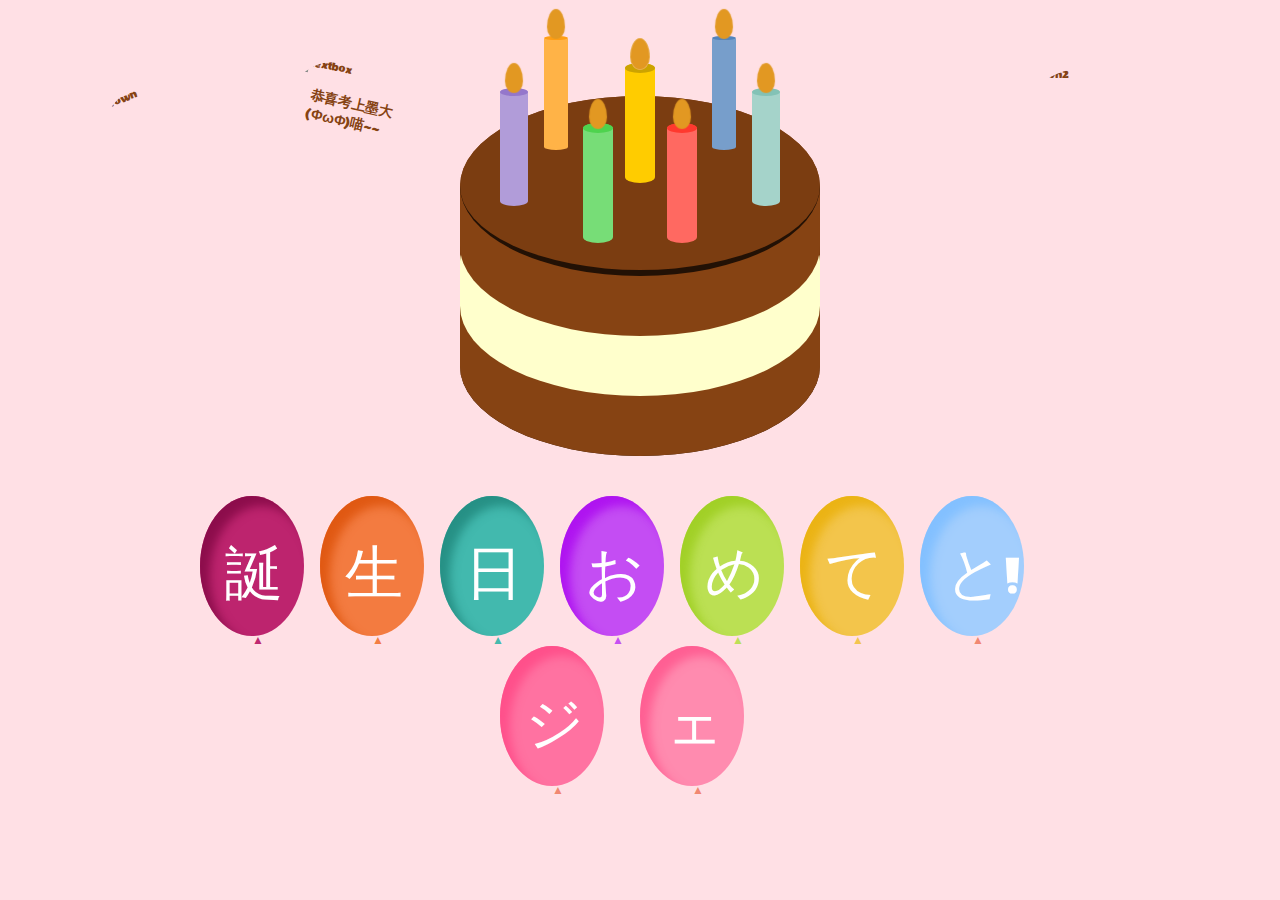
==== commit c8eb6a6a: "Add files via upload" ====
--- a/index.html
+++ b/index.html
@@ -1,34 +1,570 @@
-<!DOCTYPE html>
-<html>
-<head>
-    <title>Login page</title>
-</head>
-<body>
-<    <SCRIPT>
-        function passWord() {
-        var testV = 1;
-        var pass1 = prompt('Please Enter Your Password (hint: password is your birthday(xxxx))',' ');
-        while (testV < 3) {
-        if (!pass1) 
-        history.go(-1);
-        if (pass1.toLowerCase() == "0912") {
-        alert('You Got it Right!');
-        window.open('homepage.html');
-        break;
-        } 
-        testV+=1;
-        var pass1 = 
-        prompt('Access Denied - Password Incorrect, Please Try Again.','Password');
-        }
-        if (pass1.toLowerCase()!="password" & testV ==3) 
-        history.go(-1);
-        return " ";
-        } 
-    </SCRIPT>
-    <CENTER>
-        <FORM>
-            <input type="button" value="Enter Protected Area" onClick="passWord()">
-        </FORM>
-    </CENTER>
-</body>
-</html>+<!DOCTYPE html>
+<html >
+<head>
+  <meta charset="UTF-8">
+  <title>Happy Birthday !!! </title>
+    
+</head>
+
+<body>
+  <html __fvdsurfcanyoninserted="1" class=" clickberry-extension clickberry-extension-standalone clickberry-extension clickberry-extension-standalone clickberry-extension clickberry-extension-standalone"><head>
+        <meta charset="UTF-8">
+        <style>
+            /* If you can't see it just hit space in here*/
+            body {
+                font-family:'Wendy One', sans-serif;
+            }
+            
+            body {
+  background-image: -webkit-gradient(radial, 50% 50%, 0, 50% 50%, 100, color-stop(0%, #374566), color-stop(100%, #010203));
+  background-image: -webkit-radial-gradient(#374566, #010203);
+  background-image: -moz-radial-gradient(#374566, #010203);
+  background-image: -o-radial-gradient(#374566, #010203);
+  background-image: radial-gradient(#374566, #010203);
+}
+            span {
+                text-transform: uppercase;
+            }
+            .containers {
+                position: relative;
+                text-align: center;
+                color: black;
+            }
+
+            .image { 
+               
+              position: relative;  
+            }
+
+            h3 { 
+               position: absolute;
+               z-index: 6; 
+               top: -11px; 
+               left: 24%; 
+               width: 10%; 
+               -ms-transform: rotate(13deg);
+               -webkit-transform: rotate(13deg);
+               transform: rotate(13deg);
+            }
+
+
+            .diamond, .dia {
+            position: absolute;
+                margin: 0 auto;
+                transform-origin: 50% 50%;
+                overflow: hidden;
+                width: 300px;
+                height: 300px;
+            }
+            .diamond {
+                position: absolute;
+                z-index: 7;
+                transform: rotate(45deg) translateY(-25px) translateX(-25px);
+                top: 25%;
+                left:77%;
+            }
+            .diamond .dia {
+                position: absolute;
+                width: 380px;
+                 height: 380px;
+                transform: rotate(-45deg);
+            }
+            .diamond img {
+                position: absolute;
+                width: 100%;
+                height: auto;
+                bottom: -10px;
+            }
+
+
+            .container {
+                width: 900px;
+                height: 420px;
+                padding: 10px;
+                margin: 0 auto;
+                position: relative;
+            }
+            .balloon {
+                width: 738px;
+                margin: 0;
+                padding-top: 30px;
+                position: relative;
+            }
+            .balloon > div {
+                width: 104px;
+                height: 140px;
+                background: rgba(182, 15, 97, 0.9);
+                border-radius: 0;
+                border-radius: 80% 80% 80% 80%;
+                margin: 0 auto;
+                position: absolute;
+                padding: 10px;
+                box-shadow: inset 17px 7px 10px rgba(182, 15, 97, 0.9);
+                -webkit-transform-origin: bottom center;
+            }
+            .balloon > div:nth-child(1) {
+                background: rgba(182, 15, 97, 0.9);
+                left: 0;
+                box-shadow: inset 10px 10px 10px rgba(135, 11, 72, 0.9);
+                -webkit-animation: balloon1 6s ease-in-out infinite;
+                -moz-animation: balloon1 6s ease-in-out infinite;
+                -o-animation: balloon1 6s ease-in-out infinite;
+                animation: balloon1 6s ease-in-out infinite;
+            }
+            .balloon > div:nth-child(1):before {
+                color: rgba(182, 15, 97, 0.9);
+            }
+            .balloon > div:nth-child(2) {
+                background: rgba(242, 112, 45, 0.9);
+                left: 120px;
+                box-shadow: inset 10px 10px 10px rgba(222, 85, 14, 0.9);
+                -webkit-animation: balloon2 6s ease-in-out infinite;
+                -moz-animation: balloon2 6s ease-in-out infinite;
+                -o-animation: balloon2 6s ease-in-out infinite;
+                animation: balloon2 6s ease-in-out infinite;
+            }
+            .balloon > div:nth-child(2):before {
+                color: rgba(242, 112, 45, 0.9);
+            }
+            .balloon > div:nth-child(3) {
+                background: rgba(45, 181, 167, 0.9);
+                left: 240px;
+                box-shadow: inset 10px 10px 10px rgba(35, 140, 129, 0.9);
+                -webkit-animation: balloon4 6s ease-in-out infinite;
+                -moz-animation: balloon4 6s ease-in-out infinite;
+                -o-animation: balloon4 6s ease-in-out infinite;
+                animation: balloon4 6s ease-in-out infinite;
+            }
+            .balloon > div:nth-child(3):before {
+                color: rgba(45, 181, 167, 0.9);
+            }
+            .balloon > div:nth-child(4) {
+                background: rgba(190, 61, 244, 0.9);
+                left: 360px;
+                box-shadow: inset 10px 10px 10px rgba(173, 14, 240, 0.9);
+                -webkit-animation: balloon1 5s ease-in-out infinite;
+                -moz-animation: balloon1 5s ease-in-out infinite;
+                -o-animation: balloon1 5s ease-in-out infinite;
+                animation: balloon1 5s ease-in-out infinite;
+            }
+            .balloon > div:nth-child(4):before {
+                color: rgba(190, 61, 244, 0.9);
+            }
+            .balloon > div:nth-child(5) {
+                background: rgba(180, 224, 67, 0.9);
+                left: 480px;
+                box-shadow: inset 10px 10px 10px rgba(158, 206, 34, 0.9);
+                -webkit-animation: balloon3 5s ease-in-out infinite;
+                -moz-animation: balloon3 5s ease-in-out infinite;
+                -o-animation: balloon3 5s ease-in-out infinite;
+                animation: balloon3 5s ease-in-out infinite;
+            }
+            .balloon > div:nth-child(5):before {
+                color: rgba(180, 224, 67, 0.9);
+            }
+            .balloon > div:nth-child(6) {
+                background: rgba(242, 194, 58, 0.9);
+                left: 600px;
+                box-shadow: inset 10px 10px 10px rgba(234, 177, 15, 0.9);
+                -webkit-animation: balloon2 3s ease-in-out infinite;
+                -moz-animation: balloon2 3s ease-in-out infinite;
+                -o-animation: balloon2 3s ease-in-out infinite;
+                animation: balloon2 3s ease-in-out infinite;
+            }
+            .balloon > div:nth-child(6):before {
+                color: rgba(242, 194, 58, 0.9);
+            }
+            
+            .balloon > div:nth-child(7) {
+                background: rgba(153, 204, 255, 0.9);
+                left: 720px;
+                box-shadow: inset 10px 10px 10px rgba(128, 191, 255, 0.9);
+                -webkit-animation: balloon1 4s ease-in-out infinite;
+                -moz-animation: balloon1 4s ease-in-out infinite;
+                -o-animation: balloon1 4s ease-in-out infinite;
+                animation: balloon1 4s ease-in-out infinite;
+            }
+            .balloon > div:nth-child(7):before {
+                color: rgba(239, 124, 98, 0.9);
+            }
+            .balloon > div:nth-child(8) {
+                background: rgba(255, 102, 153, 0.9);
+                left: 300px;
+                top: 180px;
+                box-shadow: inset 10px 10px 10px rgba(255, 77, 136, 0.9);
+                -webkit-animation: balloon2 6s ease-in-out infinite;
+                -moz-animation: balloon2 6s ease-in-out infinite;
+                -o-animation: balloon2 6s ease-in-out infinite;
+                animation: balloon2 6s ease-in-out infinite;
+            }
+            .balloon > div:nth-child(8):before {
+                color: rgba(239, 124, 98, 0.9);
+            }
+            .balloon > div:nth-child(9) {
+                background: rgba(255, 102, 153, 0.7);
+                left: 440px;
+                top: 180px;
+                box-shadow: inset 10px 10px 10px rgba(255, 77, 136, 0.7);
+                -webkit-animation: balloon5 4s ease-in-out infinite;
+                -moz-animation: balloon5 4s ease-in-out infinite;
+                -o-animation: balloon5 4s ease-in-out infinite;
+                animation: balloon5 4s ease-in-out infinite;
+            }
+            .balloon > div:nth-child(9):before {
+                color: rgba(239, 124, 98, 0.9);
+            }
+            
+
+            .balloon > div:before {
+                color: rgba(182, 15, 97, 0.9);
+                position: absolute;
+                bottom: -11px;
+                left: 52px;
+                content:"▲";
+                font-size: 1em;
+            }
+            span {
+                font-size: 4.8em;
+                color: white;
+                position: relative;
+                top: 30px;
+                left: 50%;
+                margin-left: -27px;
+            }
+            /*BALLOON 1 4*/
+            @-webkit-keyframes balloon1 {
+                0%, 100% {
+                    -webkit-transform: translateY(0) rotate(-6deg);
+                }
+                50% {
+                    -webkit-transform: translateY(-20px) rotate(8deg);
+                }
+            }
+            @-moz-keyframes balloon1 {
+                0%, 100% {
+                    -moz-transform: translateY(0) rotate(-6deg);
+                }
+                50% {
+                    -moz-transform: translateY(-20px) rotate(8deg);
+                }
+            }
+            @-o-keyframes balloon1 {
+                0%, 100% {
+                    -o-transform: translateY(0) rotate(-6deg);
+                }
+                50% {
+                    -o-transform: translateY(-20px) rotate(8deg);
+                }
+            }
+            @keyframes balloon1 {
+                0%, 100% {
+                    transform: translateY(0) rotate(-6deg);
+                }
+                50% {
+                    transform: translateY(-20px) rotate(8deg);
+                }
+            }
+            /* BAllOON 2 5*/
+            @-webkit-keyframes balloon2 {
+                0%, 100% {
+                    -webkit-transform: translateY(0) rotate(6eg);
+                }
+                50% {
+                    -webkit-transform: translateY(-30px) rotate(-8deg);
+                }
+            }
+            @-moz-keyframes balloon2 {
+                0%, 100% {
+                    -moz-transform: translateY(0) rotate(6deg);
+                }
+                50% {
+                    -moz-transform: translateY(-30px) rotate(-8deg);
+                }
+            }
+            @-o-keyframes balloon2 {
+                0%, 100% {
+                    -o-transform: translateY(0) rotate(6deg);
+                }
+                50% {
+                    -o-transform: translateY(-30px) rotate(-8deg);
+                }
+            }
+            @keyframes balloon2 {
+                0%, 100% {
+                    transform: translateY(0) rotate(6deg);
+                }
+                50% {
+                    transform: translateY(-30px) rotate(-8deg);
+                }
+            }
+            /* BAllOON 0*/
+            @-webkit-keyframes balloon3 {
+                0%, 100% {
+                    -webkit-transform: translate(0, -10px) rotate(6eg);
+                }
+                50% {
+                    -webkit-transform: translate(-20px, 30px) rotate(-8deg);
+                }
+            }
+            @-moz-keyframes balloon3 {
+                0%, 100% {
+                    -moz-transform: translate(0, -10px) rotate(6eg);
+                }
+                50% {
+                    -moz-transform: translate(-20px, 30px) rotate(-8deg);
+                }
+            }
+            @-o-keyframes balloon3 {
+                0%, 100% {
+                    -o-transform: translate(0, -10px) rotate(6eg);
+                }
+                50% {
+                    -o-transform: translate(-20px, 30px) rotate(-8deg);
+                }
+            }
+            @keyframes balloon3 {
+                0%, 100% {
+                    transform: translate(0, -10px) rotate(6eg);
+                }
+                50% {
+                    transform: translate(-20px, 30px) rotate(-8deg);
+                }
+            }
+            /* BAllOON 3*/
+            @-webkit-keyframes balloon4 {
+                0%, 100% {
+                    -webkit-transform: translate(10px, -10px) rotate(-8eg);
+                }
+                50% {
+                    -webkit-transform: translate(-15px, 10px) rotate(10deg);
+                }
+            }
+            @-moz-keyframes balloon4 {
+                0%, 100% {
+                    -moz-transform: translate(10px, -10px) rotate(-8eg);
+                }
+                50% {
+                    -moz-transform: translate(-15px, 10px) rotate(10deg);
+                }
+            }
+            @-o-keyframes balloon4 {
+                0%, 100% {
+                    -o-transform: translate(10px, -10px) rotate(-8eg);
+                }
+                50% {
+                    -o-transform: translate(-15px, 10px) rotate(10deg);
+                }
+            }
+            @keyframes balloon4 {
+                0%, 100% {
+                    transform: translate(10px, -10px) rotate(-8eg);
+                }
+                50% {
+                    transform: translate(-15px, 10px) rotate(10deg);
+                }
+            }
+
+            /* BAllOON 5*/
+            @-webkit-keyframes balloon5 {
+                0%, 100% {
+                    -webkit-transform: translate(-10px, -20px) rotate(-8eg);
+                }
+                50% {
+                    -webkit-transform: translate(-10px, 20px) rotate(10deg);
+                }
+            }
+            @-moz-keyframes balloon5 {
+                0%, 100% {
+                    -moz-transform: translate(-10px, -20px) rotate(-8eg);
+                }
+                50% {
+                    -moz-transform: translate(-10px, 20px) rotate(10deg);
+                }
+            }
+            @-o-keyframes balloon5 {
+                0%, 100% {
+                    -o-transform: translate(-10px, -20px) rotate(-8eg);
+                }
+                50% {
+                    -o-transform: translate(-10px, 20px) rotate(10deg);
+                }
+            }
+            @keyframes balloon5 {
+                0%, 100% {
+                    transform: translate(-10px, -20px) rotate(-8eg);
+                }
+                50% {
+                    transform: translate(-10px, 20px) rotate(10deg);
+                }
+            }
+
+            h1 {
+                position: relative;
+                top: 200px;
+                text-align: center;
+                color: white;
+                font-size: 3.5em;
+            }
+
+        </style>
+        <script>
+            window.open = function() {};
+            window.print = function() {};
+            // Support hover state for mobile.
+            if (false) {
+                window.ontouchstart = function() {};
+            }
+        </script>
+        <script type="text/javascript" src="chrome-extension://bfbmjmiodbnnpllbbbfblcplfjjepjdn/js/injected.js"></script>
+        <meta content="clickberry-extension-here">
+        <meta content="clickberry-extension-here">
+        <style type="text/css"></style>
+        <style type="text/css"></style>
+    <style type="text/css"></style><style type="text/css"></style><script type="text/javascript" src="chrome-extension://bfbmjmiodbnnpllbbbfblcplfjjepjdn/js/injected.js"></script><meta content="clickberry-extension-here"></head>
+    
+    <body>
+        <link href="https://fonts.googleapis.com/css?family=Wendy+One" rel="stylesheet" type="text/css">
+        <link rel="stylesheet" href="css/style.css">
+                 
+
+        <div class="image">
+
+            <img style='position:absolute; 
+                float:left; 
+                z-index:5;
+                border-radius: 50px; 
+                height: 130px; 
+                width: 200px; 
+                margin-top: -2%;    
+                margin-left: 22%;
+                -ms-transform: rotate(10deg);
+                -webkit-transform: rotate(10deg);
+                transform: rotate(10deg);
+                clear: left;
+                ' 
+                src="https://4.bp.blogspot.com/-lcECEazKzSg/VtCMVc2HOEI/AAAAAAAAekw/YWyxjv2UZEQ/s1600/saying%2Bnothing.jpeg" 
+                alt="textbox">
+
+            <h3> 恭喜考上墨大    (ΦωΦ)喵~~  </h3>
+
+        </div>
+
+
+        <td style="position:relative;">
+
+        <img style='float:right; 
+                    position:absolute; 
+                    /*border: 1px solid #ddd; */
+                    border-radius: 128px; 
+                    z-index:1;
+                    height: 110px; 
+                    width: 110px;
+                    margin-top: -1%; 
+                    margin-left: 8%;
+                    -ms-transform: rotate(-20deg);
+                    -webkit-transform: rotate(-20deg);
+                    transform: rotate(-20deg);
+                    clear: left;' 
+                    src="http://bpic.588ku.com/element_origin_min_pic/16/06/13/22575ec4ac29b09.jpg" 
+                    alt="crown">
+
+        <img style='position:absolute; 
+                    float:right; 
+                    /*border: 1px solid #ddd; */
+                    z-index:2;
+                    border-radius: 128px; 
+                    height: 250px; 
+                    width: 250px; 
+                    margin-top: 4%;
+                    margin-left: 8%;
+                    -ms-transform: rotate(-30deg);
+                    -webkit-transform: rotate(-30deg);
+                    transform: rotate(-30deg);
+                    clear: left;' 
+                    src="https://i.pinimg.com/736x/05/91/fd/0591fdd8374b00d310d11d87c6150f88--excited-cat-beautiful-love.jpg" 
+                    alt="cat1">
+
+        <img style='position:absolute; 
+                    float:right; 
+                    /*border: 1px solid #ddd; */                
+                    border-radius: 128px; 
+                    height: 150px; 
+                    width: 150px; 
+                    margin-top:-2.2%;
+                    margin-left: 79%;
+                    clear: left;' 
+                    src="http://img2.3png.com/f3f0940ca6dee9fcf8c673d49ffd4411321f.png" 
+                    alt="crown2">
+                    
+        </td>
+
+        <div class="part">
+            <div class="diamond">
+              <div class="dia">
+                <img img style='position:absolute; 
+                    float:left; 
+                    /*border: 1px solid #ddd; */
+                    z-index:3;
+                    /*border-radius: 225px; */
+                    /*height: 350px; 
+                    width: 200px; */
+                    /*margin-left: 100px;*/
+                    /*-ms-transform: rotate(10deg);
+                    -webkit-transform: rotate(10deg);
+                    transform: rotate(10deg);*/
+                    clear: left;
+                    ' 
+                    src="https://scontent-syd2-1.xx.fbcdn.net/v/t1.0-9/12924615_935450993237753_641711211105157154_n.jpg?oh=2b2a4ce96ff1579ea4700cb71c01c575&oe=5AA2719A" 
+                    alt="jen1" width="320" height="316" />
+              </div>
+            </div>
+        </div>
+
+        <div class="pyro">
+            <div class="before"></div>
+            <div class="after"></div>
+        </div>
+        
+        <div class='cake'>
+            <div class='candles'></div>
+        </div>
+        
+        <div class="container">
+            <div class="balloon">
+                <div><span>誕</span>
+                </div>
+                <div><span>生</span>
+                </div>
+                <div><span>日</span>
+                </div>
+                <div><span>お</span>
+                </div>
+                <div><span>め</span>
+                </div>
+                <div><span>て</span>
+                </div>
+                <div><span>と!</span>
+                </div>
+                <div><span>ジ</span>
+                </div>
+                <div><span>ェ</span>
+                </div>
+            </div>
+
+        </div>
+        <script>
+            
+        </script>
+        <script>
+            if (document.location.search.match(/type=embed/gi)) {
+                window.parent.postMessage('resize', "*");
+            }
+        </script>
+    
+        <embed src="bg.mp3" autostart="true" loop="true" hidden="true">
+
+</body></html>
+  
+  
+</body>
+</html>
--- a/css/style.css
+++ b/css/style.css
@@ -0,0 +1,408 @@
+body {
+  margin: 0;
+  padding: 0;
+  background: #000;
+  overflow: hidden;
+}
+
+.pyro > .before, .pyro > .after {
+  position: absolute;
+  width: 5px;
+  height: 5px;
+  border-radius: 50%;
+  box-shadow: 0 0 #fff, 0 0 #fff, 0 0 #fff, 0 0 #fff, 0 0 #fff, 0 0 #fff, 0 0 #fff, 0 0 #fff, 0 0 #fff, 0 0 #fff, 0 0 #fff, 0 0 #fff, 0 0 #fff, 0 0 #fff, 0 0 #fff, 0 0 #fff, 0 0 #fff, 0 0 #fff, 0 0 #fff, 0 0 #fff, 0 0 #fff, 0 0 #fff, 0 0 #fff, 0 0 #fff, 0 0 #fff, 0 0 #fff, 0 0 #fff, 0 0 #fff, 0 0 #fff, 0 0 #fff, 0 0 #fff, 0 0 #fff, 0 0 #fff, 0 0 #fff, 0 0 #fff, 0 0 #fff, 0 0 #fff, 0 0 #fff, 0 0 #fff, 0 0 #fff, 0 0 #fff, 0 0 #fff, 0 0 #fff, 0 0 #fff, 0 0 #fff, 0 0 #fff, 0 0 #fff, 0 0 #fff, 0 0 #fff, 0 0 #fff, 0 0 #fff;
+  -moz-animation: 1s bang ease-out infinite backwards, 1s gravity ease-in infinite backwards, 5s position linear infinite backwards;
+  -webkit-animation: 1s bang ease-out infinite backwards, 1s gravity ease-in infinite backwards, 5s position linear infinite backwards;
+  -o-animation: 1s bang ease-out infinite backwards, 1s gravity ease-in infinite backwards, 5s position linear infinite backwards;
+  -ms-animation: 1s bang ease-out infinite backwards, 1s gravity ease-in infinite backwards, 5s position linear infinite backwards;
+  animation: 1s bang ease-out infinite backwards, 1s gravity ease-in infinite backwards, 5s position linear infinite backwards;
+}
+
+.pyro > .after {
+  -moz-animation-delay: 1.25s, 1.25s, 1.25s;
+  -webkit-animation-delay: 1.25s, 1.25s, 1.25s;
+  -o-animation-delay: 1.25s, 1.25s, 1.25s;
+  -ms-animation-delay: 1.25s, 1.25s, 1.25s;
+  animation-delay: 1.25s, 1.25s, 1.25s;
+  -moz-animation-duration: 1.25s, 1.25s, 6.25s;
+  -webkit-animation-duration: 1.25s, 1.25s, 6.25s;
+  -o-animation-duration: 1.25s, 1.25s, 6.25s;
+  -ms-animation-duration: 1.25s, 1.25s, 6.25s;
+  animation-duration: 1.25s, 1.25s, 6.25s;
+}
+
+@-webkit-keyframes bang {
+  to {
+    box-shadow: -202px -75.66667px #00ffd0, -25px -238.66667px #e100ff, 119px -294.66667px #00ccff, -228px -2.66667px #00ff2f, -32px -168.66667px #ccff00, 53px 70.33333px #91ff00, -141px -100.66667px #00ff4d, -106px -32.66667px #0037ff, 145px -255.66667px #fff700, 179px -166.66667px #00ffaa, 225px -28.66667px #73ff00, -102px -151.66667px #2200ff, -164px -322.66667px #00ff09, 24px -354.66667px #00ffb7, 80px -134.66667px #11ff00, -169px -231.66667px #ff00bb, 129px -396.66667px #ffdd00, -212px -388.66667px #0059ff, -122px -52.66667px #f2ff00, 213px -80.66667px #1100ff, -73px 82.33333px #7300ff, 41px -384.66667px #dd00ff, -34px -38.66667px #002bff, -248px -133.66667px #1500ff, -218px -275.66667px #c8ff00, 213px -220.66667px #ff0062, -188px -362.66667px #ff00f2, 106px -268.66667px #ff0088, 25px 44.33333px #ff9900, 32px -70.66667px #00ff77, -109px -156.66667px #33ff00, -176px -337.66667px #44ff00, -43px -230.66667px #2600ff, -198px -12.66667px #0037ff, -94px -170.66667px #ff0022, 21px -181.66667px #7700ff, 67px 42.33333px #00ff3c, 158px 0.33333px #ff6f00, -58px -228.66667px #ff002f, -61px -287.66667px #009dff, 230px 55.33333px #ff0037, -131px -124.66667px #c8ff00, 147px -385.66667px #00ff84, 50px -286.66667px #0095ff, -240px 9.33333px #008cff, -220px -373.66667px #9900ff, 164px 29.33333px #a200ff, -130px -232.66667px #b700ff, 8px -281.66667px #0400ff, 78px -275.66667px #00ff2b, 161px -42.66667px #4d00ff;
+  }
+}
+@-moz-keyframes bang {
+  to {
+    box-shadow: -202px -75.66667px #00ffd0, -25px -238.66667px #e100ff, 119px -294.66667px #00ccff, -228px -2.66667px #00ff2f, -32px -168.66667px #ccff00, 53px 70.33333px #91ff00, -141px -100.66667px #00ff4d, -106px -32.66667px #0037ff, 145px -255.66667px #fff700, 179px -166.66667px #00ffaa, 225px -28.66667px #73ff00, -102px -151.66667px #2200ff, -164px -322.66667px #00ff09, 24px -354.66667px #00ffb7, 80px -134.66667px #11ff00, -169px -231.66667px #ff00bb, 129px -396.66667px #ffdd00, -212px -388.66667px #0059ff, -122px -52.66667px #f2ff00, 213px -80.66667px #1100ff, -73px 82.33333px #7300ff, 41px -384.66667px #dd00ff, -34px -38.66667px #002bff, -248px -133.66667px #1500ff, -218px -275.66667px #c8ff00, 213px -220.66667px #ff0062, -188px -362.66667px #ff00f2, 106px -268.66667px #ff0088, 25px 44.33333px #ff9900, 32px -70.66667px #00ff77, -109px -156.66667px #33ff00, -176px -337.66667px #44ff00, -43px -230.66667px #2600ff, -198px -12.66667px #0037ff, -94px -170.66667px #ff0022, 21px -181.66667px #7700ff, 67px 42.33333px #00ff3c, 158px 0.33333px #ff6f00, -58px -228.66667px #ff002f, -61px -287.66667px #009dff, 230px 55.33333px #ff0037, -131px -124.66667px #c8ff00, 147px -385.66667px #00ff84, 50px -286.66667px #0095ff, -240px 9.33333px #008cff, -220px -373.66667px #9900ff, 164px 29.33333px #a200ff, -130px -232.66667px #b700ff, 8px -281.66667px #0400ff, 78px -275.66667px #00ff2b, 161px -42.66667px #4d00ff;
+  }
+}
+@-o-keyframes bang {
+  to {
+    box-shadow: -202px -75.66667px #00ffd0, -25px -238.66667px #e100ff, 119px -294.66667px #00ccff, -228px -2.66667px #00ff2f, -32px -168.66667px #ccff00, 53px 70.33333px #91ff00, -141px -100.66667px #00ff4d, -106px -32.66667px #0037ff, 145px -255.66667px #fff700, 179px -166.66667px #00ffaa, 225px -28.66667px #73ff00, -102px -151.66667px #2200ff, -164px -322.66667px #00ff09, 24px -354.66667px #00ffb7, 80px -134.66667px #11ff00, -169px -231.66667px #ff00bb, 129px -396.66667px #ffdd00, -212px -388.66667px #0059ff, -122px -52.66667px #f2ff00, 213px -80.66667px #1100ff, -73px 82.33333px #7300ff, 41px -384.66667px #dd00ff, -34px -38.66667px #002bff, -248px -133.66667px #1500ff, -218px -275.66667px #c8ff00, 213px -220.66667px #ff0062, -188px -362.66667px #ff00f2, 106px -268.66667px #ff0088, 25px 44.33333px #ff9900, 32px -70.66667px #00ff77, -109px -156.66667px #33ff00, -176px -337.66667px #44ff00, -43px -230.66667px #2600ff, -198px -12.66667px #0037ff, -94px -170.66667px #ff0022, 21px -181.66667px #7700ff, 67px 42.33333px #00ff3c, 158px 0.33333px #ff6f00, -58px -228.66667px #ff002f, -61px -287.66667px #009dff, 230px 55.33333px #ff0037, -131px -124.66667px #c8ff00, 147px -385.66667px #00ff84, 50px -286.66667px #0095ff, -240px 9.33333px #008cff, -220px -373.66667px #9900ff, 164px 29.33333px #a200ff, -130px -232.66667px #b700ff, 8px -281.66667px #0400ff, 78px -275.66667px #00ff2b, 161px -42.66667px #4d00ff;
+  }
+}
+@-ms-keyframes bang {
+  to {
+    box-shadow: -202px -75.66667px #00ffd0, -25px -238.66667px #e100ff, 119px -294.66667px #00ccff, -228px -2.66667px #00ff2f, -32px -168.66667px #ccff00, 53px 70.33333px #91ff00, -141px -100.66667px #00ff4d, -106px -32.66667px #0037ff, 145px -255.66667px #fff700, 179px -166.66667px #00ffaa, 225px -28.66667px #73ff00, -102px -151.66667px #2200ff, -164px -322.66667px #00ff09, 24px -354.66667px #00ffb7, 80px -134.66667px #11ff00, -169px -231.66667px #ff00bb, 129px -396.66667px #ffdd00, -212px -388.66667px #0059ff, -122px -52.66667px #f2ff00, 213px -80.66667px #1100ff, -73px 82.33333px #7300ff, 41px -384.66667px #dd00ff, -34px -38.66667px #002bff, -248px -133.66667px #1500ff, -218px -275.66667px #c8ff00, 213px -220.66667px #ff0062, -188px -362.66667px #ff00f2, 106px -268.66667px #ff0088, 25px 44.33333px #ff9900, 32px -70.66667px #00ff77, -109px -156.66667px #33ff00, -176px -337.66667px #44ff00, -43px -230.66667px #2600ff, -198px -12.66667px #0037ff, -94px -170.66667px #ff0022, 21px -181.66667px #7700ff, 67px 42.33333px #00ff3c, 158px 0.33333px #ff6f00, -58px -228.66667px #ff002f, -61px -287.66667px #009dff, 230px 55.33333px #ff0037, -131px -124.66667px #c8ff00, 147px -385.66667px #00ff84, 50px -286.66667px #0095ff, -240px 9.33333px #008cff, -220px -373.66667px #9900ff, 164px 29.33333px #a200ff, -130px -232.66667px #b700ff, 8px -281.66667px #0400ff, 78px -275.66667px #00ff2b, 161px -42.66667px #4d00ff;
+  }
+}
+@keyframes bang {
+  to {
+    box-shadow: -202px -75.66667px #00ffd0, -25px -238.66667px #e100ff, 119px -294.66667px #00ccff, -228px -2.66667px #00ff2f, -32px -168.66667px #ccff00, 53px 70.33333px #91ff00, -141px -100.66667px #00ff4d, -106px -32.66667px #0037ff, 145px -255.66667px #fff700, 179px -166.66667px #00ffaa, 225px -28.66667px #73ff00, -102px -151.66667px #2200ff, -164px -322.66667px #00ff09, 24px -354.66667px #00ffb7, 80px -134.66667px #11ff00, -169px -231.66667px #ff00bb, 129px -396.66667px #ffdd00, -212px -388.66667px #0059ff, -122px -52.66667px #f2ff00, 213px -80.66667px #1100ff, -73px 82.33333px #7300ff, 41px -384.66667px #dd00ff, -34px -38.66667px #002bff, -248px -133.66667px #1500ff, -218px -275.66667px #c8ff00, 213px -220.66667px #ff0062, -188px -362.66667px #ff00f2, 106px -268.66667px #ff0088, 25px 44.33333px #ff9900, 32px -70.66667px #00ff77, -109px -156.66667px #33ff00, -176px -337.66667px #44ff00, -43px -230.66667px #2600ff, -198px -12.66667px #0037ff, -94px -170.66667px #ff0022, 21px -181.66667px #7700ff, 67px 42.33333px #00ff3c, 158px 0.33333px #ff6f00, -58px -228.66667px #ff002f, -61px -287.66667px #009dff, 230px 55.33333px #ff0037, -131px -124.66667px #c8ff00, 147px -385.66667px #00ff84, 50px -286.66667px #0095ff, -240px 9.33333px #008cff, -220px -373.66667px #9900ff, 164px 29.33333px #a200ff, -130px -232.66667px #b700ff, 8px -281.66667px #0400ff, 78px -275.66667px #00ff2b, 161px -42.66667px #4d00ff;
+  }
+}
+@-webkit-keyframes gravity {
+  to {
+    transform: translateY(200px);
+    -moz-transform: translateY(200px);
+    -webkit-transform: translateY(200px);
+    -o-transform: translateY(200px);
+    -ms-transform: translateY(200px);
+    opacity: 0;
+  }
+}
+@-moz-keyframes gravity {
+  to {
+    transform: translateY(200px);
+    -moz-transform: translateY(200px);
+    -webkit-transform: translateY(200px);
+    -o-transform: translateY(200px);
+    -ms-transform: translateY(200px);
+    opacity: 0;
+  }
+}
+@-o-keyframes gravity {
+  to {
+    transform: translateY(200px);
+    -moz-transform: translateY(200px);
+    -webkit-transform: translateY(200px);
+    -o-transform: translateY(200px);
+    -ms-transform: translateY(200px);
+    opacity: 0;
+  }
+}
+@-ms-keyframes gravity {
+  to {
+    transform: translateY(200px);
+    -moz-transform: translateY(200px);
+    -webkit-transform: translateY(200px);
+    -o-transform: translateY(200px);
+    -ms-transform: translateY(200px);
+    opacity: 0;
+  }
+}
+@keyframes gravity {
+  to {
+    transform: translateY(200px);
+    -moz-transform: translateY(200px);
+    -webkit-transform: translateY(200px);
+    -o-transform: translateY(200px);
+    -ms-transform: translateY(200px);
+    opacity: 0;
+  }
+}
+@-webkit-keyframes position {
+  0%, 19.9% {
+    margin-top: 10%;
+    margin-left: 40%;
+  }
+  20%, 39.9% {
+    margin-top: 40%;
+    margin-left: 30%;
+  }
+  40%, 59.9% {
+    margin-top: 20%;
+    margin-left: 70%;
+  }
+  60%, 79.9% {
+    margin-top: 30%;
+    margin-left: 20%;
+  }
+  80%, 99.9% {
+    margin-top: 30%;
+    margin-left: 80%;
+  }
+}
+@-moz-keyframes position {
+  0%, 19.9% {
+    margin-top: 10%;
+    margin-left: 40%;
+  }
+  20%, 39.9% {
+    margin-top: 40%;
+    margin-left: 30%;
+  }
+  40%, 59.9% {
+    margin-top: 20%;
+    margin-left: 70%;
+  }
+  60%, 79.9% {
+    margin-top: 30%;
+    margin-left: 20%;
+  }
+  80%, 99.9% {
+    margin-top: 30%;
+    margin-left: 80%;
+  }
+}
+@-o-keyframes position {
+  0%, 19.9% {
+    margin-top: 10%;
+    margin-left: 40%;
+  }
+  20%, 39.9% {
+    margin-top: 40%;
+    margin-left: 30%;
+  }
+  40%, 59.9% {
+    margin-top: 20%;
+    margin-left: 70%;
+  }
+  60%, 79.9% {
+    margin-top: 30%;
+    margin-left: 20%;
+  }
+  80%, 99.9% {
+    margin-top: 30%;
+    margin-left: 80%;
+  }
+}
+@-ms-keyframes position {
+  0%, 19.9% {
+    margin-top: 10%;
+    margin-left: 40%;
+  }
+  20%, 39.9% {
+    margin-top: 40%;
+    margin-left: 30%;
+  }
+  40%, 59.9% {
+    margin-top: 20%;
+    margin-left: 70%;
+  }
+  60%, 79.9% {
+    margin-top: 30%;
+    margin-left: 20%;
+  }
+  80%, 99.9% {
+    margin-top: 30%;
+    margin-left: 80%;
+  }
+}
+@keyframes position {
+  0%, 19.9% {
+    margin-top: 10%;
+    margin-left: 40%;
+  }
+  20%, 39.9% {
+    margin-top: 40%;
+    margin-left: 30%;
+  }
+  40%, 59.9% {
+    margin-top: 20%;
+    margin-left: 70%;
+  }
+  60%, 79.9% {
+    margin-top: 30%;
+    margin-left: 20%;
+  }
+  80%, 99.9% {
+    margin-top: 30%;
+    margin-left: 80%;
+  }
+}
+
+
+
+
+
+
+@-webkit-keyframes flames {
+  0% {
+    height: 2.2em;
+    -webkit-transform: rotate(0.5deg);
+            transform: rotate(0.5deg);
+    opacity: 0.8;
+  }
+  100% {
+    height: 2.5em;
+    -webkit-transform: rotate(-0.5deg);
+            transform: rotate(-0.5deg);
+    border-radius: 50% / 30%;
+    border-top-right-radius: 50% 60%;
+    border-top-left-radius: 50% 60%;
+    opacity: 1;
+  }
+}
+@keyframes flames {
+  0% {
+    height: 2.2em;
+    -webkit-transform: rotate(0.5deg);
+            transform: rotate(0.5deg);
+    opacity: 0.8;
+  }
+  100% {
+    height: 2.5em;
+    -webkit-transform: rotate(-0.5deg);
+            transform: rotate(-0.5deg);
+    border-radius: 50% / 30%;
+    border-top-right-radius: 50% 60%;
+    border-top-left-radius: 50% 60%;
+    opacity: 1;
+  }
+}
+@-webkit-keyframes candles {
+  0% {
+    height: 10em;
+    border-radius: 50% / 5%;
+  }
+  100% {
+    height: 2em;
+    border-radius: 50% / 25%;
+  }
+}
+@keyframes candles {
+  0% {
+    height: 10em;
+    border-radius: 50% / 5%;
+  }
+  100% {
+    height: 2em;
+    border-radius: 50% / 25%;
+  }
+}
+*,
+*::before,
+*::after {
+  box-sizing: border-box;
+}
+
+body {
+  background: #ffe0e5;
+  color: #864313;
+  font-size: 12px;
+}
+
+p {
+  text-align: center;
+  padding: 2em;
+  font-size: 16px;
+}
+
+a {
+  color: inherit;
+  background: #ffffcc;
+  text-decoration: none;
+}
+
+.cake {
+  height: 30em;
+  width: 30em;
+  margin: 8em auto 0;
+  position: relative;
+  border-radius: 100% / 50%;
+  background: #7b3d11;
+  border-bottom: 0.25em solid #2d1606;
+}
+.cake::before {
+  content: '';
+  position: absolute;
+  top: 0;
+  left: 0;
+  right: 0;
+  bottom: 0;
+  height: 15em;
+  border-radius: 50%;
+  background: #7b3d11;
+  border-bottom: 0.5em solid #221105;
+  z-index: 10;
+}
+.cake::after {
+  content: '';
+  position: absolute;
+  top: 5em;
+  left: 0;
+  right: 0;
+  bottom: 0;
+  height: 15em;
+  border-radius: 50%;
+  border-top-right-radius: 25%;
+  border-top-left-radius: 25%;
+  background: #864313;
+  box-shadow: 0 5em 0 #ffffcc, 0 10em 0 #864313;
+}
+
+.candles {
+  z-index: 20;
+  position: absolute;
+  padding: 0;
+  margin: 0;
+  height: 10em;
+  width: 2.5em;
+  position: absolute;
+  bottom: 22.5em;
+  left: 0;
+  right: 0;
+  margin: 0 auto;
+  border-radius: 50% / 5%;
+  -webkit-animation: candles 10s 2s 2 alternate;
+          animation: candles 10s 2s 2 alternate;
+  background: #ffcc00;
+  box-shadow: -3.5em 5em 0 0 #77DD77, 3.5em 5em 0 0 #FF6961, -7em -2.5em 0 -3px #FFB347, 7em -2.5em 0 -3px #779ECB, -10.5em 2em 0 -1px #B19CD9, 10.5em 2em 0 -1px #A5D3CA;
+}
+.candles::before {
+  content: '';
+  position: absolute;
+  top: 0;
+  left: 0;
+  right: 0;
+  bottom: 0;
+  height: 10px;
+  border-radius: 50%;
+  background: #cca300;
+  box-shadow: -3.5em 5em 0 0 #4ed34e, 3.5em 5em 0 0 #ff392e, -7em -2.5em 0 -3px #ff9e14, 7em -2.5em 0 -3px #5284bd, -10.5em 2em 0 -1px #9477cb, 10.5em 2em 0 -1px #83c2b6;
+}
+.candles::after {
+  content: '';
+  position: absolute;
+  top: -2em;
+  right: 0;
+  left: 0;
+  margin: auto;
+  border-radius: 50% / 40%;
+  border-top-right-radius: 50% 60%;
+  border-top-left-radius: 50% 60%;
+  background: #E29822;
+  height: 2.5em;
+  width: 1.5em;
+  -webkit-animation: flames 0.75s infinite alternate;
+          animation: flames 0.75s infinite alternate;
+  box-shadow: 0 0 0 1px #e8ad4f, -3.5em 5em 1px 0 #E29822, 3.5em 5em 1px 0 #E29822, -7em -2.5em 1px 0 #E29822, 7em -2.5em 1px 0 #E29822, -10.5em 2em 1px 0 #E29822, 10.5em 2em 1px 0 #E29822;
+}
+
+
+
+.diamond, .dia {
+  margin: 0 auto;
+  transform-origin: 50% 50%;
+  overflow: hidden;
+  width: 200px;
+  height: 200px;
+}
+.diamond {
+  transform: rotate(45deg) translateY(-25px) translateX(-25px);
+}
+.diamond .dia {
+  width: 280px;
+  height: 280px;
+  transform: rotate(-45deg);
+}
+.diamond img {
+  width: 100%;
+  height: auto;
+}
